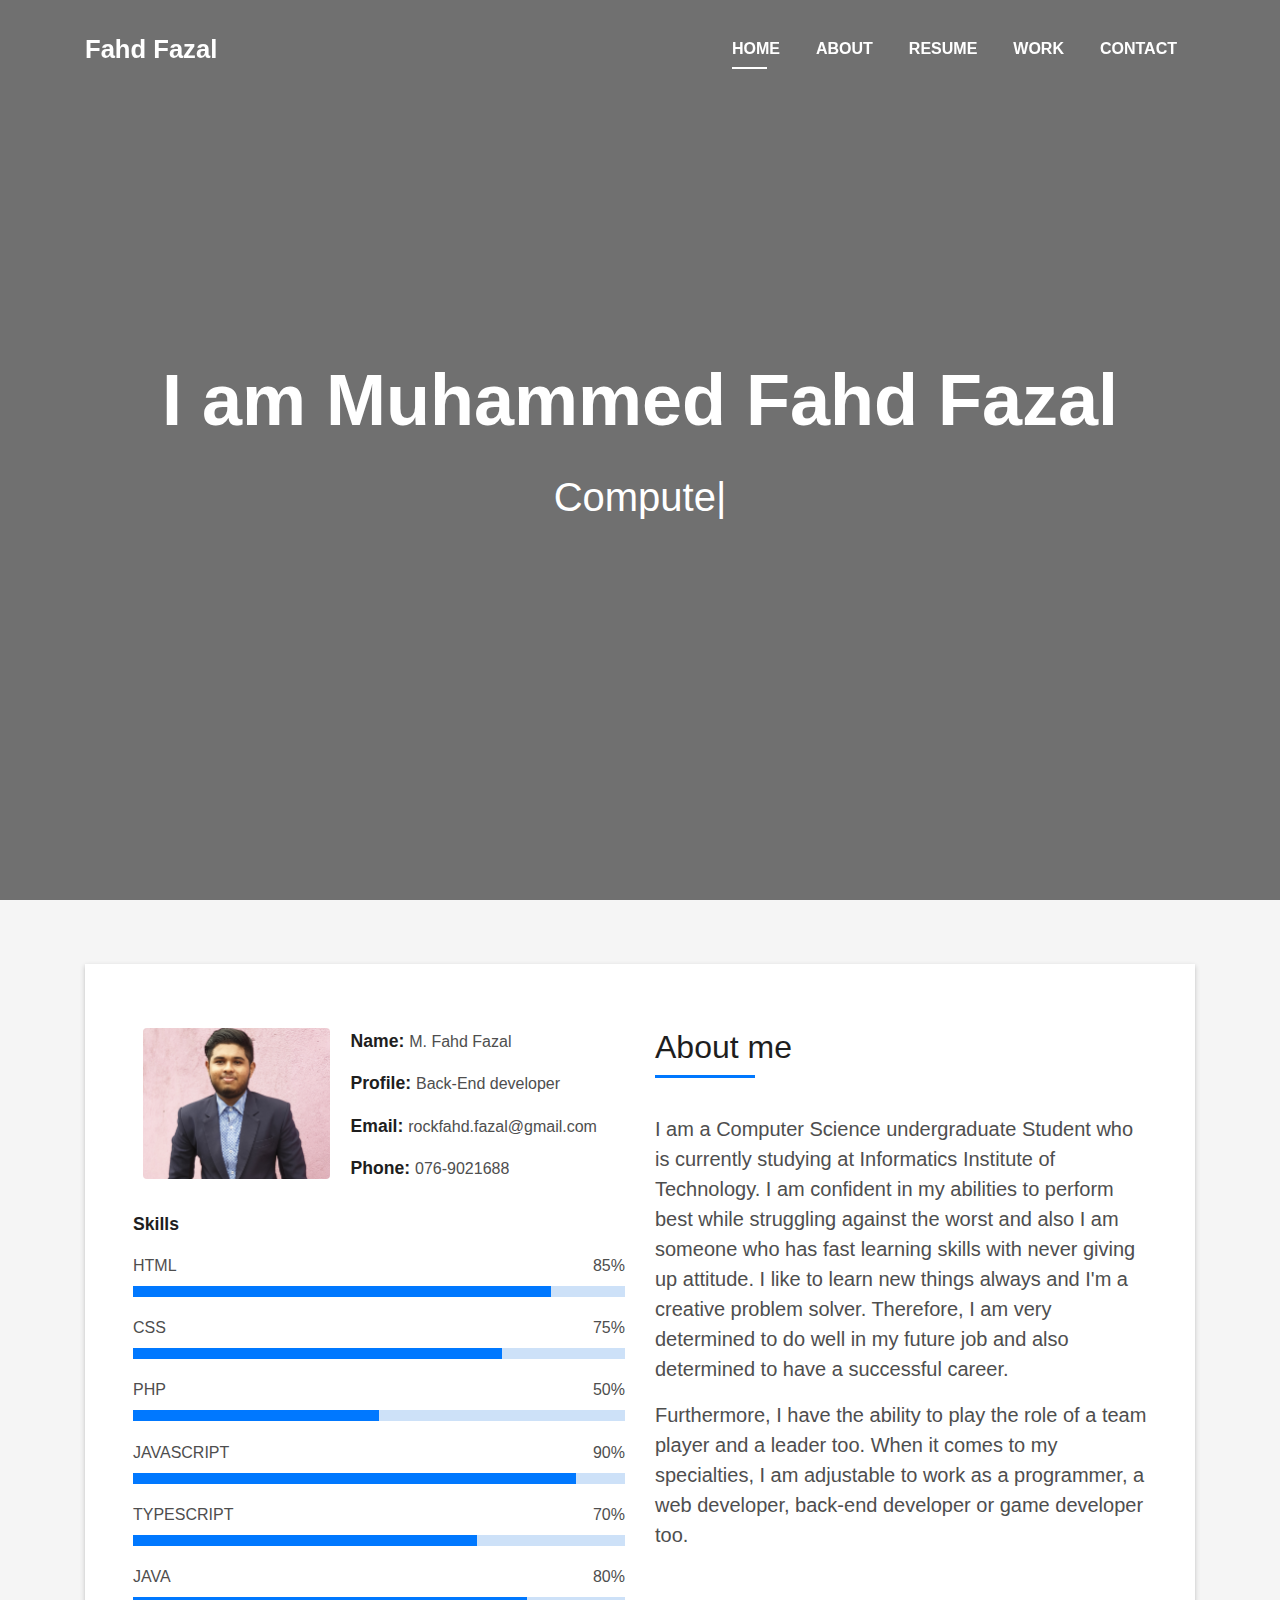
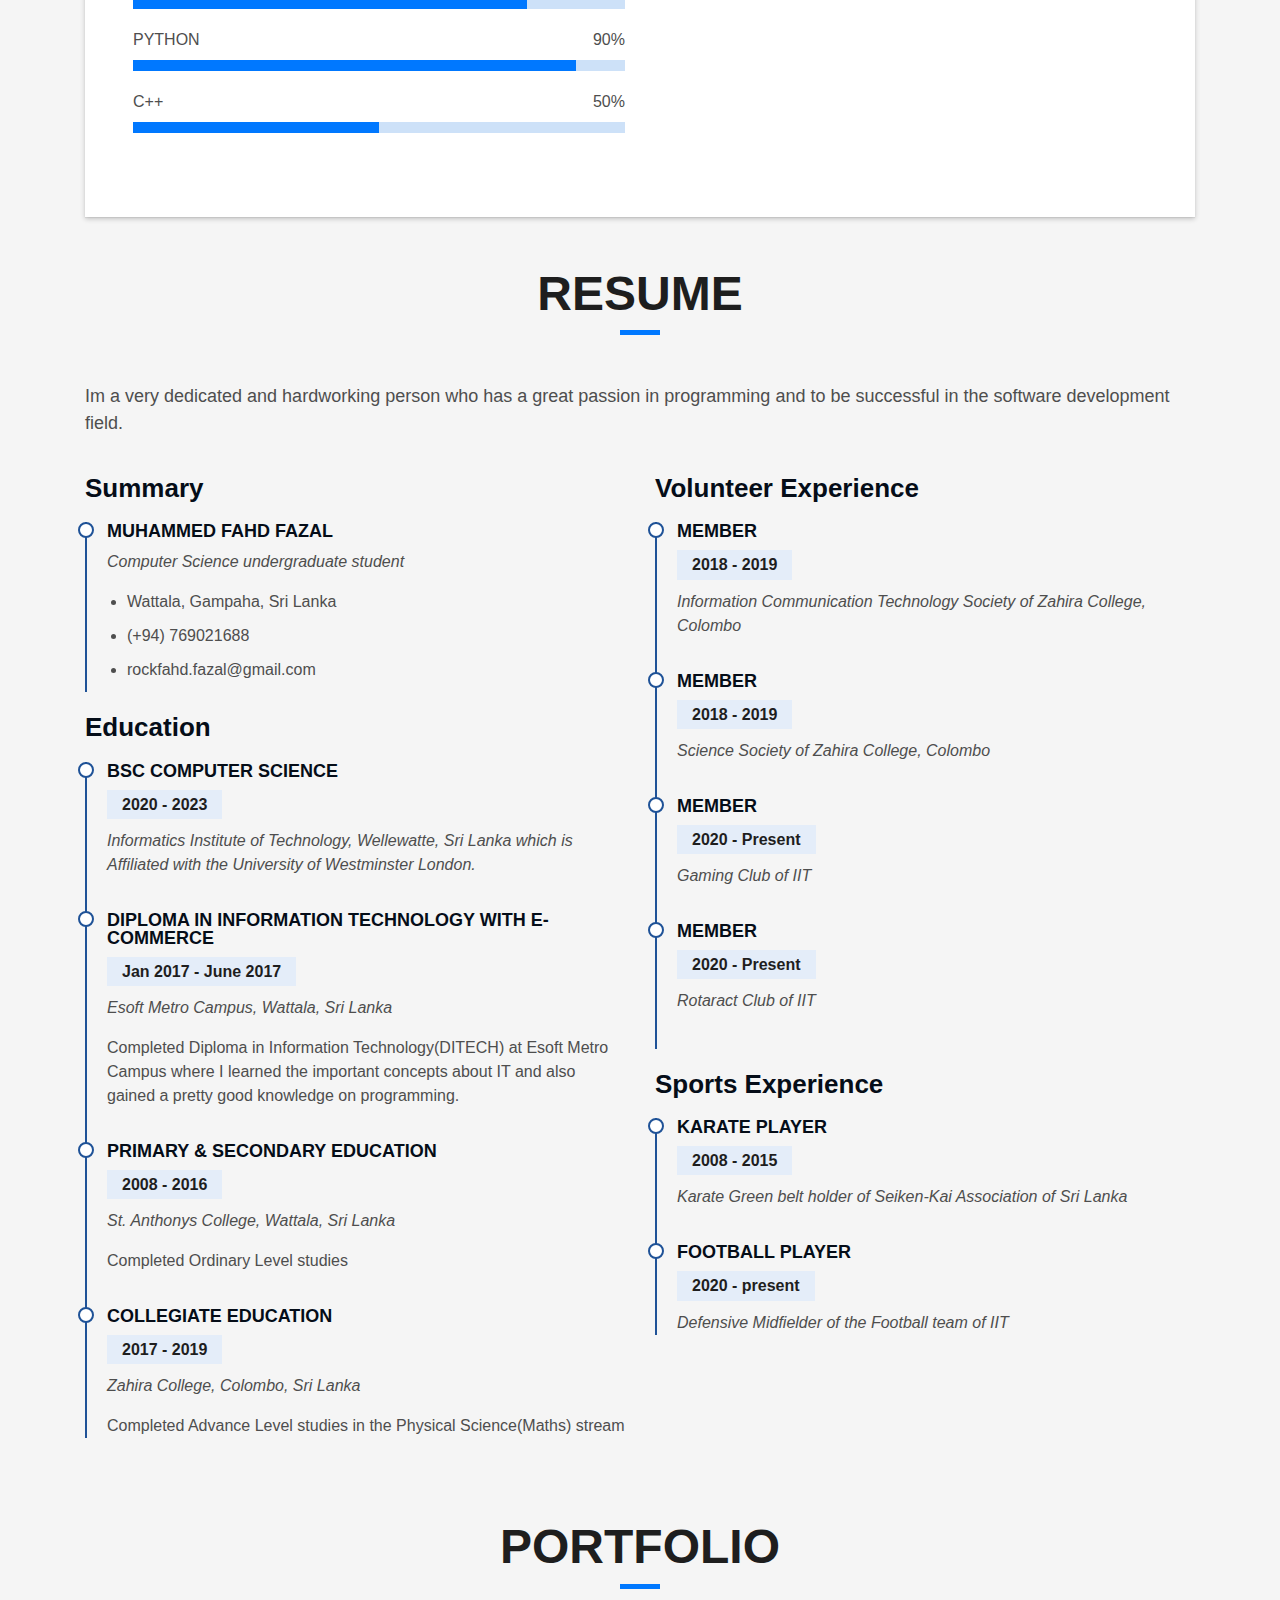
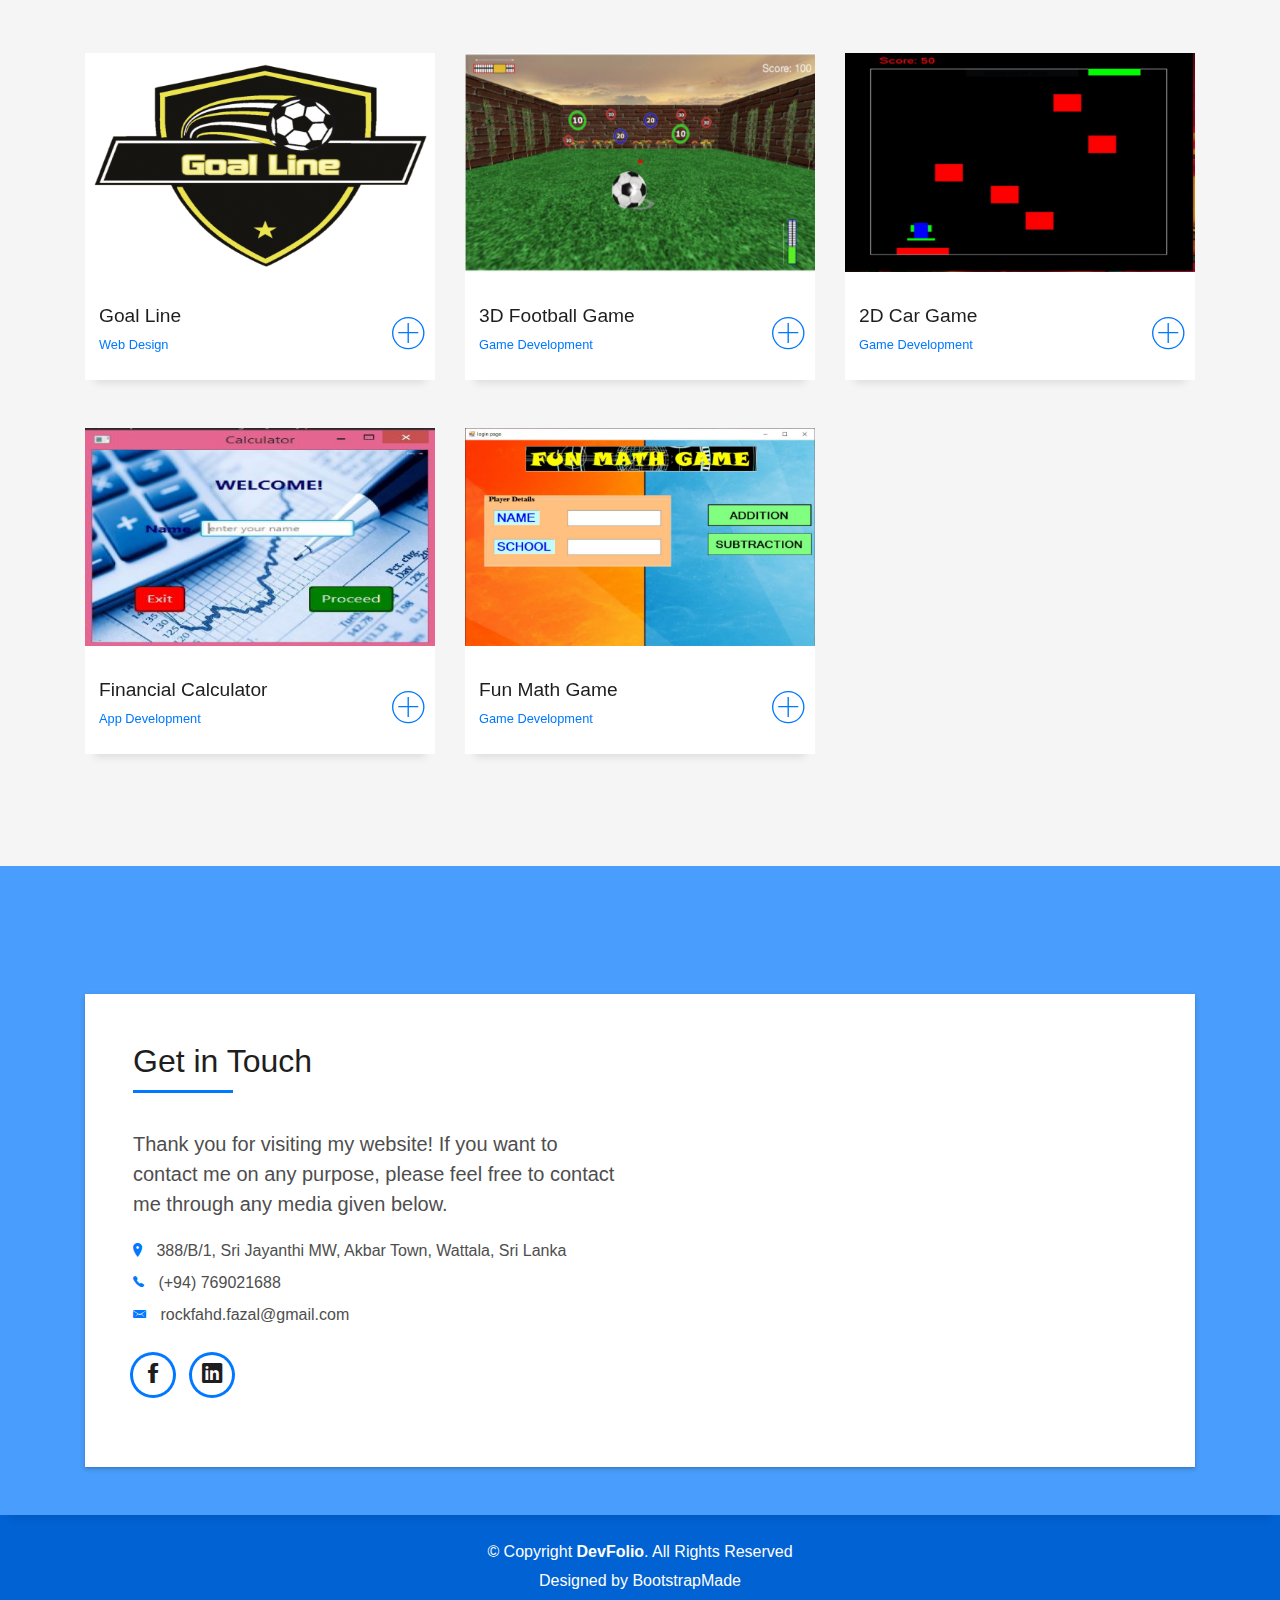
==== index.html @ 4a0f761b "all files added" ====
<!DOCTYPE html>
<html lang="en">

<head>
  <meta charset="utf-8">
  <meta content="width=device-width, initial-scale=1.0" name="viewport">

  <title>Fahd Fazal</title>
  <meta content="" name="description">
  <meta content="" name="keywords">

  <!-- Favicons -->
  <link href="assets/img/title.jpg" rel="icon">
  <link href="assets/img/title.jpg" rel="apple-touch-icon">

  <!-- Vendor CSS Files -->
  <link href="assets/vendor/bootstrap/css/bootstrap.min.css" rel="stylesheet">
  <link href="assets/vendor/font-awesome/css/font-awesome.min.css" rel="stylesheet">
  <link href="assets/vendor/ionicons/css/ionicons.min.css" rel="stylesheet">
  <link href="assets/vendor/owl.carousel/assets/owl.carousel.min.css" rel="stylesheet">
  <link href="assets/vendor/venobox/venobox.css" rel="stylesheet">
  <link href="assets/vendor/aos/aos.css" rel="stylesheet">

  <!-- Template Main CSS File -->
  <link href="assets/css/style.css" rel="stylesheet">

  <!-- =======================================================
  * Template Name: DevFolio - v2.4.0
  * Template URL: https://bootstrapmade.com/devfolio-bootstrap-portfolio-html-template/
  * Author: BootstrapMade.com
  * License: https://bootstrapmade.com/license/
  ======================================================== -->
</head>

<body id="page-top">

  <!-- ======= Header/ Navbar ======= -->
  <nav class="navbar navbar-b navbar-trans navbar-expand-md fixed-top" id="mainNav">
    <div class="container">
      <a class="navbar-brand js-scroll" href="#page-top">Fahd Fazal</a>
      <button class="navbar-toggler collapsed" type="button" data-toggle="collapse" data-target="#navbarDefault" aria-controls="navbarDefault" aria-expanded="false" aria-label="Toggle navigation">
        <span></span>
        <span></span>
        <span></span>
      </button>
      <div class="navbar-collapse collapse justify-content-end" id="navbarDefault">
        <ul class="navbar-nav">
          <li class="nav-item">
            <a class="nav-link js-scroll active" href="index.html">Home</a>
          </li>
          <li class="nav-item">
            <a class="nav-link js-scroll" href="#about">About</a>
          </li>
          <li class="nav-item">
            <a class="nav-link js-scroll" href="#resume">Resume</a>
          </li>
          <li class="nav-item">
            <a class="nav-link js-scroll" href="#work">Work</a>
          </li>
          <li class="nav-item">
            <a class="nav-link js-scroll" href="#contact">Contact</a>
          </li>
        </ul>
      </div>
    </div>
  </nav>

  <!-- ======= Intro Section ======= -->
  <div id="home" class="intro route bg-image" style="background-image: url(assets/img/myself1.jpg)">
    <div class="overlay-itro"></div>
    <div class="intro-content display-table">
      <div class="table-cell">
        <div class="container">
          <!--<p class="display-6 color-d">Hello, world!</p>-->
          <h1 class="intro-title mb-4">I am Muhammed Fahd Fazal</h1>
          <p class="intro-subtitle"><span class="text-slider-items">Computer Science Undergraduate Student,Programming Lover,Web Developer,Back-end Developer,Game Developer</span><strong class="text-slider"></strong></p>
          <!-- <p class="pt-3"><a class="btn btn-primary btn js-scroll px-4" href="#about" role="button">Learn More</a></p> -->
        </div>
      </div>
    </div>
  </div><!-- End Intro Section -->

  <main id="main">

    <!-- ======= About Section ======= -->
    <section id="about" class="about-mf sect-pt4 route">
      <div class="container">
        <div class="row">
          <div class="col-sm-12">
            <div class="box-shadow-full">
              <div class="row">
                <div class="col-md-6">
                  <div class="row">
                    <div class="col-sm-6 col-md-5">
                      <div class="about-img">
                        <img src="assets/img/myself.jpg" class="img-fluid rounded b-shadow-a" alt="">
                      </div>
                    </div>
                    <div class="col-sm-6 col-md-7">
                      <div class="about-info">
                        <p><span class="title-s">Name: </span> <span>M. Fahd Fazal</span></p>
                        <p><span class="title-s">Profile: </span> <span>Back-End developer</span></p>
                        <p><span class="title-s">Email: </span> <span>rockfahd.fazal@gmail.com</span></p>
                        <p><span class="title-s">Phone: </span> <span>076-9021688</span></p>
                      </div>
                    </div>
                  </div>
                  <div class="skill-mf">
                    <p class="title-s">Skills</p>
                    <span>HTML</span> <span class="pull-right">85%</span>
                    <div class="progress">
                      <div class="progress-bar" role="progressbar" style="width: 85%;" aria-valuenow="85" aria-valuemin="0" aria-valuemax="100"></div>
                    </div>
                    <span>CSS</span> <span class="pull-right">75%</span>
                    <div class="progress">
                      <div class="progress-bar" role="progressbar" style="width: 75%" aria-valuenow="75" aria-valuemin="0" aria-valuemax="100"></div>
                    </div>
                    <span>PHP</span> <span class="pull-right">50%</span>
                    <div class="progress">
                      <div class="progress-bar" role="progressbar" style="width: 50%" aria-valuenow="50" aria-valuemin="0" aria-valuemax="100"></div>
                    </div>
                    <span>JAVASCRIPT</span> <span class="pull-right">90%</span>
                    <div class="progress">
                      <div class="progress-bar" role="progressbar" style="width: 90%" aria-valuenow="90" aria-valuemin="0" aria-valuemax="100"></div>
                    </div>
                    <span>TYPESCRIPT</span> <span class="pull-right">70%</span>
                    <div class="progress">
                      <div class="progress-bar" role="progressbar" style="width: 70%" aria-valuenow="70" aria-valuemin="0" aria-valuemax="100"></div>
                    </div>
                    <span>JAVA</span> <span class="pull-right">80%</span>
                    <div class="progress">
                      <div class="progress-bar" role="progressbar" style="width: 80%" aria-valuenow="80" aria-valuemin="0" aria-valuemax="100"></div>
                    </div>
                    <span>PYTHON</span> <span class="pull-right">90%</span>
                    <div class="progress">
                      <div class="progress-bar" role="progressbar" style="width: 90%" aria-valuenow="90" aria-valuemin="0" aria-valuemax="100"></div>
                    </div>
                    <span>C++</span> <span class="pull-right">50%</span>
                    <div class="progress">
                      <div class="progress-bar" role="progressbar" style="width: 50%" aria-valuenow="50" aria-valuemin="0" aria-valuemax="100"></div>
                    </div>
                  </div>
                </div>
                <div class="col-md-6">
                  <div class="about-me pt-4 pt-md-0">
                    <div class="title-box-2">
                      <h5 class="title-left">
                        About me
                      </h5>
                    </div>
                    <p class="lead">
                      I am a Computer Science undergraduate Student who is currently studying at Informatics Institute of Technology. 
                      I am confident in my abilities to perform best while struggling against the worst 
                      and also I am someone who has fast learning skills with never giving up attitude. 
                      I like to learn new things always and I'm a creative problem solver. Therefore,
                      I am very determined to do well in my future job and also determined to have a successful career. 
                    
                    </p>
                    <p class="lead">
                      Furthermore, I have the ability to play the role of a team player and a leader too. When it comes to my specialties, 
                      I am adjustable to work as a programmer, a web developer, back-end developer or game developer too.
                    </p>
                  </div>
                </div>
              </div>
            </div>
          </div>
        </div>
      </div>
    </section><!-- End About Section -->

     <!-- ======= Resume Section ======= -->
     <section id="resume" class="resume">
      <div class="container">

        <div class="section-title">
          <h3 class="title-a" style="text-align: center;">
           Resume
          </h3>
          <div class="line-mf"></div><br><br>
          <p style="font-size: 18px;">Im a very dedicated and hardworking person who has a great passion in programming and to be successful in the software development field.</p>
        </div>

        <div class="row">
          <div class="col-lg-6">
            <h3 class="resume-title">Summary</h3>
            <div class="resume-item pb-0">
              <h4>Muhammed Fahd Fazal</h4>
              <p><em>Computer Science undergraduate student</em></p>
              <ul>
                <li>Wattala, Gampaha, Sri Lanka</li>
                <li>(+94) 769021688</li>
                <li>rockfahd.fazal@gmail.com</li>
              </ul>
            </div>

            <h3 class="resume-title">Education</h3>
            <div class="resume-item">
              <h4>BSc Computer Science</h4>
              <h5>2020 - 2023</h5>
              <p><em>Informatics Institute of Technology, Wellewatte, Sri Lanka which is Affiliated with the University of Westminster London.</em></p>
            </div>
            <div class="resume-item">
              <h4>Diploma in Information Technology with E-Commerce</h4>
              <h5>Jan 2017 - June 2017</h5>
              <p><em>Esoft Metro Campus, Wattala, Sri Lanka </em></p>
              <p>Completed Diploma in Information Technology(DITECH) at Esoft Metro Campus where I learned the important concepts about IT and also gained a pretty good knowledge on programming.</p>
            </div>
            <div class="resume-item">
              <h4>Primary &amp; Secondary Education</h4>
              <h5>2008 - 2016</h5>
              <p><em>St. Anthonys College, Wattala, Sri Lanka</em></p>
              <p>Completed Ordinary Level studies</p>
            </div>
            <div class="resume-item">
              <h4>Collegiate Education</h4>
              <h5>2017 - 2019</h5>
              <p><em>Zahira College, Colombo, Sri Lanka</em></p>
              <p>Completed Advance Level studies in the Physical Science(Maths) stream</p>
            </div>
          </div>
          <div class="col-lg-6">
            <h3 class="resume-title">Volunteer Experience</h3>
            <div class="resume-item">
              <h4>Member</h4>
              <h5>2018 - 2019</h5>
              <p><em>Information Communication Technology Society of Zahira College, Colombo</em></p>
            </div>
            <div class="resume-item">
              <h4>Member</h4>
              <h5>2018 - 2019</h5>
              <p><em>Science Society of Zahira College, Colombo</em></p>
            </div>
            <div class="resume-item">
              <h4>Member</h4>
              <h5>2020 - Present</h5>
              <p><em>Gaming Club of IIT</em></p>
            </div>
            <div class="resume-item">
              <h4>Member</h4>
              <h5>2020 - Present</h5>
              <p><em>Rotaract Club of IIT</em></p>
            </div>
            <h3 class="resume-title">Sports Experience</h3>
            <div class="resume-item">
              <h4>Karate Player</h4>
              <h5>2008 - 2015</h5>
              <p><em>Karate Green belt holder of Seiken-Kai Association of Sri Lanka</em></p>
            </div>
            <div class="resume-item">
              <h4>Football Player</h4>
              <h5>2020 - present</h5>
              <p><em>Defensive Midfielder of the Football team of IIT</em></p>
            </div>
          </div>
        </div>

      </div>
    </section><!-- End Resume Section -->


    <!-- ======= Portfolio Section ======= -->
    <section id="work" class="portfolio-mf sect-pt4 route">
      <div class="container">
        <div class="row">
          <div class="col-sm-12">
            <div class="title-box text-center">
              <h3 class="title-a">
                Portfolio
              </h3>
              <div class="line-mf"></div>
            </div>
          </div>
        </div>
        <div class="row">
          <div class="col-md-4">
            <div class="work-box">
              <a href="assets/img/LG-new.png" data-gall="portfolioGallery" class="venobox">
                <div class="work-img">
                  <img src="assets/img/LG-new.png" alt="" class="img-fluid">
                </div>
              </a>
              <div class="work-content">
                <div class="row">
                  <div class="col-sm-8">
                    <h2 class="w-title">Goal Line</h2>
                    <div class="w-more">
                      <span class="w-ctegory">Web Design</span>
                    </div>
                  </div>
                  <div class="col-sm-4">
                    <div class="w-like">
                      <a href="GoalLine.html"> <span class="ion-ios-plus-outline"></span></a>
                    </div>
                  </div>
                </div>
              </div>
            </div>
          </div>
          <div class="col-md-4">
            <div class="work-box">
              <a href="assets/img/3d-game-BG.png" data-gall="portfolioGallery" class="venobox">
                <div class="work-img">
                  <img src="assets/img/3d-game-BG.png" alt="" class="img-fluid">
                </div>
              </a>
              <div class="work-content">
                <div class="row">
                  <div class="col-sm-8">
                    <h2 class="w-title">3D Football Game</h2>
                    <div class="w-more">
                      <span class="w-ctegory">Game Development</span>
                    </div>
                  </div>
                  <div class="col-sm-4">
                    <div class="w-like">
                      <a href="3dGame.html"> <span class="ion-ios-plus-outline"></span></a>
                    </div>
                  </div>
                </div>
              </div>
            </div>
          </div>
          <div class="col-md-4">
            <div class="work-box">
              <a href="assets/img/2d-game-BG.png" data-gall="portfolioGallery" class="venobox">
                <div class="work-img">
                  <img src="assets/img/2d-game-BG.png" alt="" class="img-fluid">
                </div>
              </a>
              <div class="work-content">
                <div class="row">
                  <div class="col-sm-8">
                    <h2 class="w-title">2D Car Game</h2>
                    <div class="w-more">
                      <span class="w-ctegory">Game Development</span>
                    </div>
                  </div>
                  <div class="col-sm-4">
                    <div class="w-like">
                      <a href="2dGame.html"> <span class="ion-ios-plus-outline"></span></a>
                    </div>
                  </div>
                </div>
              </div>
            </div>
          </div>
          <div class="col-md-4">
            <div class="work-box">
              <a href="assets/img/financial-calc-BG.png" data-gall="portfolioGallery" class="venobox">
                <div class="work-img">
                  <img src="assets/img/financial-calc-BG.png" alt="" class="img-fluid">
                </div>
              </a>
              <div class="work-content">
                <div class="row">
                  <div class="col-sm-8">
                    <h2 class="w-title">Financial Calculator</h2>
                    <div class="w-more">
                      <span class="w-ctegory">App Development</span>
                    </div>
                  </div>
                  <div class="col-sm-4">
                    <div class="w-like">
                      <a href="FinancialCalculator.html"> <span class="ion-ios-plus-outline"></span></a>
                    </div>
                  </div>
                </div>
              </div>
            </div>
          </div>
          <div class="col-md-4">
            <div class="work-box">
              <a href="assets/img/math-game-BG.png" data-gall="portfolioGallery" class="venobox">
                <div class="work-img">
                  <img src="assets/img/math-game-BG.png" alt="" class="img-fluid">
                </div>
              </a>
              <div class="work-content">
                <div class="row">
                  <div class="col-sm-8">
                    <h2 class="w-title">Fun Math Game</h2>
                    <div class="w-more">
                      <span class="w-ctegory">Game Development</span>
                    </div>
                  </div>
                  <div class="col-sm-4">
                    <div class="w-like">
                      <a href="MathGame.html"> <span class="ion-ios-plus-outline"></span></a>
                    </div>
                  </div>
                </div>
              </div>
            </div>
          </div>
         

        </div>
      </div>
    </section><!-- End Portfolio Section -->

    

    <!-- ======= Contact Section ======= -->
    <section id="contact" class="paralax-mf footer-paralax bg-image sect-mt4 route" style="background-image: url(assets/img/overlay-bg.jpg)">
      <div class="overlay-mf"></div>
      <div class="container">
        <div class="row">
          <div class="col-sm-12">
            <div class="contact-mf">
              <div id="contact" class="box-shadow-full">
                <div class="row">   
                  <div class="col-md-6">
                    <div class="title-box-2 pt-4 pt-md-0">
                      <h5 class="title-left">
                        Get in Touch
                      </h5>
                    </div>
                    <div class="more-info">
                      <p class="lead">
                        Thank you for visiting my website! If you want to contact me on any purpose, please feel free to contact me through any media given below.
                      </p>
                      <ul class="list-ico">
                        <li><span class="ion-ios-location"></span> 388/B/1, Sri Jayanthi MW, Akbar Town, Wattala, Sri Lanka </li>
                        <li><span class="ion-ios-telephone"></span> (+94) 769021688</li>
                        <li><span class="ion-email"></span> rockfahd.fazal@gmail.com</li>
                      </ul>
                    </div>
                    <div class="socials">
                      <ul>
                        <li><a href="https://www.facebook.com/fahd.fazal" target="_blank"><span class="ico-circle"><i class="ion-social-facebook"></i></span></a></li>
                        <li><a href="https://www.linkedin.com/in/fahd-fazal" target="_blank"><span class="ico-circle"><i class="ion-social-linkedin"></i></span></a></li>
                      </ul>
                    </div>
                  </div>
                </div>
              </div>
            </div>
          </div>
        </div>
      </div>
    </section><!-- End Contact Section -->

  </main><!-- End #main -->

  <!-- ======= Footer ======= -->
  <footer>
    <div class="container">
      <div class="row">
        <div class="col-sm-12">
          <div class="copyright-box">
            <p class="copyright">&copy; Copyright <strong>DevFolio</strong>. All Rights Reserved</p>
            <div class="credits">
              <!--
              All the links in the footer should remain intact.
              You can delete the links only if you purchased the pro version.
              Licensing information: https://bootstrapmade.com/license/
              Purchase the pro version with working PHP/AJAX contact form: https://bootstrapmade.com/buy/?theme=DevFolio
            -->
              Designed by <a href="https://bootstrapmade.com/">BootstrapMade</a>
            </div>
          </div>
        </div>
      </div>
    </div>
  </footer><!-- End  Footer -->

  <a href="#" class="back-to-top"><i class="fa fa-chevron-up"></i></a>
  <div id="preloader"></div>

  <!-- Vendor JS Files -->
  <script src="assets/vendor/jquery/jquery.min.js"></script>
  <script src="assets/vendor/bootstrap/js/bootstrap.bundle.min.js"></script>
  <script src="assets/vendor/jquery.easing/jquery.easing.min.js"></script>
  <script src="assets/vendor/php-email-form/validate.js"></script>
  <script src="assets/vendor/waypoints/jquery.waypoints.min.js"></script>
  <script src="assets/vendor/counterup/jquery.counterup.min.js"></script>
  <script src="assets/vendor/owl.carousel/owl.carousel.min.js"></script>
  <script src="assets/vendor/typed.js/typed.min.js"></script>
  <script src="assets/vendor/venobox/venobox.min.js"></script>

  <!-- Template Main JS File -->
  <script src="assets/js/main.js"></script>

</body>

</html>
---- assets/vendor/venobox/venobox.css ----
/* ------ venobox.css --------*/
.vbox-overlay *, .vbox-overlay *:before, .vbox-overlay *:after{
    -webkit-backface-visibility: hidden;
    -webkit-box-sizing:border-box;
    -moz-box-sizing:border-box;
    box-sizing:border-box;
}
.vbox-overlay * { 
    -webkit-backface-visibility: visible;
    backface-visibility: visible;
}
.vbox-overlay{
    display: -webkit-flex;
    display: flex;
    -webkit-flex-direction: column;
    flex-direction: column;
    -webkit-justify-content: center;
    justify-content: center;
    -webkit-align-items: center;
    align-items: center;
    position: fixed;
    left: 0;
    top: 0;
    bottom: 0;
    right: 0;
    z-index: 999999;
}

/* ----- navigation ----- */
.vbox-title{
    width: 100%;
    height: 40px;
    float: left;
    text-align: center;
    line-height: 28px;
    font-size: 12px;
    padding: 6px 50px;
    overflow: hidden;
    position: fixed;
    display: none;
    left: 0;
    z-index: 89;
}
.vbox-close{
    cursor: pointer;
    position: fixed;
    top: -1px;
    right: 0;
    width: 50px;
    height: 40px;
    padding: 6px;
    display: block;
    background-position:10px center;
    overflow: hidden;
    font-size: 24px;
    line-height: 1;
    text-align: center;
    z-index: 99;
}
.vbox-left{
    cursor: pointer;
    position: fixed;
    left: 0;
    height: 40px;
    overflow: hidden;
    line-height: 28px;
    font-size: 12px;
    z-index: 99;
    display: flex;
    align-items:center;
}
.vbox-num{
    display: inline-block;
    margin: 6px 0 6px 15px;
}
/* ----- Social share ----- */
.vbox-share{
    line-height: 28px;
    font-size: 12px;
    overflow: hidden;
    position: fixed;
    left: 0;
    z-index: 98;
    display: flex;
    align-items:center;
    justify-content: center;
    width: 100%;
    text-align: center;
}
.vbox-share svg{
    max-height: 28px;
    width: 28px;
    z-index: 10;
    margin-left: 12px;
    margin-top: 6px;
    margin-bottom: 6px;
    vertical-align: middle;
}


/* ----- navigation ARROWS ----- */
.vbox-next, .vbox-prev{
    position: fixed;
    top: 50%;
    margin-top: -15px;
    overflow: hidden;
    cursor: pointer;
    display: block;
    width: 45px;
    height: 45px;
    z-index: 99;
}
.vbox-next span, .vbox-prev span{
    position: relative;
    width: 20px;
    height: 20px;
    border: 2px solid transparent;
    border-top-color: #B6B6B6;
    border-right-color: #B6B6B6;
    text-indent: -100px;
    position: absolute;
    top: 8px;
    display: block;
}
.vbox-prev{
    left: 15px;
}
.vbox-next{
    right: 15px;
}
.vbox-prev span{
    left: 10px;
    -ms-transform: rotate(-135deg);
    -webkit-transform: rotate(-135deg);
    transform: rotate(-135deg);
}
.vbox-next span{
    -ms-transform: rotate(45deg);
    -webkit-transform: rotate(45deg);
    transform: rotate(45deg);
    right: 10px;
}
/* ------- inline window ------ */
.vbox-inline{
    width: 420px;
    height: 315px;
    height: 70vh;
    padding: 10px;
    background: #fff;
    margin: 0 auto;
    overflow: auto;
    text-align: left;
}
/* ------- Video & iFrames window ------ */
.venoframe{
    max-width: 100%;
    width: 100%;
    border: none;
    width: 100%;
    height: 260px;
    height: 70vh;
}
.venoframe.vbvid{
    height: 260px;
}
@media (min-width: 768px) {
    .venoframe, .vbox-inline{
        width: 90%;
        height: 360px;
        height: 70vh;
    }
    .venoframe.vbvid{
        width: 640px;
        height: 360px;
    }
}
@media (min-width: 992px) {
    .venoframe, .vbox-inline{
        max-width: 1200px;
        width: 80%;
        height: 540px;
        height: 70vh;
    }
    .venoframe.vbvid{
        width: 960px;
        height: 540px;
    }
}
/* 
Please do NOT edit this part! 
or at least read this note: http://i.imgur.com/7C0ws9e.gif
*/
.vbox-open{
    overflow: hidden;
}
.vbox-container{
    position: absolute;
    left: 0;
    right: 0;
    top: 0;
    bottom: 0;
    overflow-x: hidden;
    overflow-y: scroll;
    overflow-scrolling: touch;
    -webkit-overflow-scrolling: touch;
    z-index: 20;
    max-height: 100%;

}

.vbox-content{
    text-align: center;
    float: left;
    width: 100%;
    position: relative;
    overflow: hidden;
    padding: 20px 4%;
}
.vbox-container img{
    max-width: 100%;
    height: auto;
}
.vbox-figlio{
    box-shadow: 0 0 12px rgba(0,0,0,0.19), 0 6px 6px rgba(0,0,0,0.23);
    max-width: 100%;
    text-align: initial;
}
img.vbox-figlio{
    -webkit-user-select: none;
-khtml-user-select: none;
-moz-user-select: none;
-o-user-select: none;
user-select: none;
}
.vbox-content.swipe-left{
    margin-left: -200px !important;
}
.vbox-content.swipe-right{
    margin-left: 200px !important;
}
.vbox-animated{
    webkit-transition: margin 300ms ease-out;
    transition: margin 300ms ease-out;
}

/* ---------- preloader ----------
 * SPINKIT 
 * http://tobiasahlin.com/spinkit/
-------------------------------- */
.sk-double-bounce,.sk-rotating-plane{width:40px;height:40px;margin:40px auto}.sk-rotating-plane{background-color:#333;-webkit-animation:sk-rotatePlane 1.2s infinite ease-in-out;animation:sk-rotatePlane 1.2s infinite ease-in-out}@-webkit-keyframes sk-rotatePlane{0%{-webkit-transform:perspective(120px) rotateX(0) rotateY(0);transform:perspective(120px) rotateX(0) rotateY(0)}50%{-webkit-transform:perspective(120px) rotateX(-180.1deg) rotateY(0);transform:perspective(120px) rotateX(-180.1deg) rotateY(0)}100%{-webkit-transform:perspective(120px) rotateX(-180deg) rotateY(-179.9deg);transform:perspective(120px) rotateX(-180deg) rotateY(-179.9deg)}}@keyframes sk-rotatePlane{0%{-webkit-transform:perspective(120px) rotateX(0) rotateY(0);transform:perspective(120px) rotateX(0) rotateY(0)}50%{-webkit-transform:perspective(120px) rotateX(-180.1deg) rotateY(0);transform:perspective(120px) rotateX(-180.1deg) rotateY(0)}100%{-webkit-transform:perspective(120px) rotateX(-180deg) rotateY(-179.9deg);transform:perspective(120px) rotateX(-180deg) rotateY(-179.9deg)}}.sk-double-bounce{position:relative}.sk-double-bounce .sk-child{width:100%;height:100%;border-radius:50%;background-color:#333;opacity:.6;position:absolute;top:0;left:0;-webkit-animation:sk-doubleBounce 2s infinite ease-in-out;animation:sk-doubleBounce 2s infinite ease-in-out}.sk-chasing-dots .sk-child,.sk-spinner-pulse,.sk-three-bounce .sk-child{background-color:#333;border-radius:100%}.sk-double-bounce .sk-double-bounce2{-webkit-animation-delay:-1s;animation-delay:-1s}@-webkit-keyframes sk-doubleBounce{0%,100%{-webkit-transform:scale(0);transform:scale(0)}50%{-webkit-transform:scale(1);transform:scale(1)}}@keyframes sk-doubleBounce{0%,100%{-webkit-transform:scale(0);transform:scale(0)}50%{-webkit-transform:scale(1);transform:scale(1)}}.sk-wave{margin:40px auto;width:50px;height:40px;text-align:center;font-size:10px}.sk-wave .sk-rect{background-color:#333;height:100%;width:6px;display:inline-block;-webkit-animation:sk-waveStretchDelay 1.2s infinite ease-in-out;animation:sk-waveStretchDelay 1.2s infinite ease-in-out}.sk-wave .sk-rect1{-webkit-animation-delay:-1.2s;animation-delay:-1.2s}.sk-wave .sk-rect2{-webkit-animation-delay:-1.1s;animation-delay:-1.1s}.sk-wave .sk-rect3{-webkit-animation-delay:-1s;animation-delay:-1s}.sk-wave .sk-rect4{-webkit-animation-delay:-.9s;animation-delay:-.9s}.sk-wave .sk-rect5{-webkit-animation-delay:-.8s;animation-delay:-.8s}@-webkit-keyframes sk-waveStretchDelay{0%,100%,40%{-webkit-transform:scaleY(.4);transform:scaleY(.4)}20%{-webkit-transform:scaleY(1);transform:scaleY(1)}}@keyframes sk-waveStretchDelay{0%,100%,40%{-webkit-transform:scaleY(.4);transform:scaleY(.4)}20%{-webkit-transform:scaleY(1);transform:scaleY(1)}}.sk-wandering-cubes{margin:40px auto;width:40px;height:40px;position:relative}.sk-wandering-cubes .sk-cube{background-color:#333;width:10px;height:10px;position:absolute;top:0;left:0;-webkit-animation:sk-wanderingCube 1.8s ease-in-out -1.8s infinite both;animation:sk-wanderingCube 1.8s ease-in-out -1.8s infinite both}.sk-chasing-dots,.sk-spinner-pulse{width:40px;height:40px;margin:40px auto}.sk-wandering-cubes .sk-cube2{-webkit-animation-delay:-.9s;animation-delay:-.9s}@-webkit-keyframes sk-wanderingCube{0%{-webkit-transform:rotate(0);transform:rotate(0)}25%{-webkit-transform:translateX(30px) rotate(-90deg) scale(.5);transform:translateX(30px) rotate(-90deg) scale(.5)}50%{-webkit-transform:translateX(30px) translateY(30px) rotate(-179deg);transform:translateX(30px) translateY(30px) rotate(-179deg)}50.1%{-webkit-transform:translateX(30px) translateY(30px) rotate(-180deg);transform:translateX(30px) translateY(30px) rotate(-180deg)}75%{-webkit-transform:translateX(0) translateY(30px) rotate(-270deg) scale(.5);transform:translateX(0) translateY(30px) rotate(-270deg) scale(.5)}100%{-webkit-transform:rotate(-360deg);transform:rotate(-360deg)}}@keyframes sk-wanderingCube{0%{-webkit-transform:rotate(0);transform:rotate(0)}25%{-webkit-transform:translateX(30px) rotate(-90deg) scale(.5);transform:translateX(30px) rotate(-90deg) scale(.5)}50%{-webkit-transform:translateX(30px) translateY(30px) rotate(-179deg);transform:translateX(30px) translateY(30px) rotate(-179deg)}50.1%{-webkit-transform:translateX(30px) translateY(30px) rotate(-180deg);transform:translateX(30px) translateY(30px) rotate(-180deg)}75%{-webkit-transform:translateX(0) translateY(30px) rotate(-270deg) scale(.5);transform:translateX(0) translateY(30px) rotate(-270deg) scale(.5)}100%{-webkit-transform:rotate(-360deg);transform:rotate(-360deg)}}.sk-spinner-pulse{-webkit-animation:sk-pulseScaleOut 1s infinite ease-in-out;animation:sk-pulseScaleOut 1s infinite ease-in-out}@-webkit-keyframes sk-pulseScaleOut{0%{-webkit-transform:scale(0);transform:scale(0)}100%{-webkit-transform:scale(1);transform:scale(1);opacity:0}}@keyframes sk-pulseScaleOut{0%{-webkit-transform:scale(0);transform:scale(0)}100%{-webkit-transform:scale(1);transform:scale(1);opacity:0}}.sk-chasing-dots{position:relative;text-align:center;-webkit-animation:sk-chasingDotsRotate 2s infinite linear;animation:sk-chasingDotsRotate 2s infinite linear}.sk-chasing-dots .sk-child{width:60%;height:60%;display:inline-block;position:absolute;top:0;-webkit-animation:sk-chasingDotsBounce 2s infinite ease-in-out;animation:sk-chasingDotsBounce 2s infinite ease-in-out}.sk-chasing-dots .sk-dot2{top:auto;bottom:0;-webkit-animation-delay:-1s;animation-delay:-1s}@-webkit-keyframes sk-chasingDotsRotate{100%{-webkit-transform:rotate(360deg);transform:rotate(360deg)}}@keyframes sk-chasingDotsRotate{100%{-webkit-transform:rotate(360deg);transform:rotate(360deg)}}@-webkit-keyframes sk-chasingDotsBounce{0%,100%{-webkit-transform:scale(0);transform:scale(0)}50%{-webkit-transform:scale(1);transform:scale(1)}}@keyframes sk-chasingDotsBounce{0%,100%{-webkit-transform:scale(0);transform:scale(0)}50%{-webkit-transform:scale(1);transform:scale(1)}}.sk-three-bounce{margin:40px auto;width:80px;text-align:center}.sk-three-bounce .sk-child{width:20px;height:20px;display:inline-block;-webkit-animation:sk-three-bounce 1.4s ease-in-out 0s infinite both;animation:sk-three-bounce 1.4s ease-in-out 0s infinite both}.sk-circle .sk-child:before,.sk-fading-circle .sk-circle:before{display:block;border-radius:100%;content:'';background-color:#333}.sk-three-bounce .sk-bounce1{-webkit-animation-delay:-.32s;animation-delay:-.32s}.sk-three-bounce .sk-bounce2{-webkit-animation-delay:-.16s;animation-delay:-.16s}@-webkit-keyframes sk-three-bounce{0%,100%,80%{-webkit-transform:scale(0);transform:scale(0)}40%{-webkit-transform:scale(1);transform:scale(1)}}@keyframes sk-three-bounce{0%,100%,80%{-webkit-transform:scale(0);transform:scale(0)}40%{-webkit-transform:scale(1);transform:scale(1)}}.sk-circle{margin:40px auto;width:40px;height:40px;position:relative}.sk-circle .sk-child{width:100%;height:100%;position:absolute;left:0;top:0}.sk-circle .sk-child:before{margin:0 auto;width:15%;height:15%;-webkit-animation:sk-circleBounceDelay 1.2s infinite ease-in-out both;animation:sk-circleBounceDelay 1.2s infinite ease-in-out both}.sk-circle .sk-circle2{-webkit-transform:rotate(30deg);-ms-transform:rotate(30deg);transform:rotate(30deg)}.sk-circle .sk-circle3{-webkit-transform:rotate(60deg);-ms-transform:rotate(60deg);transform:rotate(60deg)}.sk-circle .sk-circle4{-webkit-transform:rotate(90deg);-ms-transform:rotate(90deg);transform:rotate(90deg)}.sk-circle .sk-circle5{-webkit-transform:rotate(120deg);-ms-transform:rotate(120deg);transform:rotate(120deg)}.sk-circle .sk-circle6{-webkit-transform:rotate(150deg);-ms-transform:rotate(150deg);transform:rotate(150deg)}.sk-circle .sk-circle7{-webkit-transform:rotate(180deg);-ms-transform:rotate(180deg);transform:rotate(180deg)}.sk-circle .sk-circle8{-webkit-transform:rotate(210deg);-ms-transform:rotate(210deg);transform:rotate(210deg)}.sk-circle .sk-circle9{-webkit-transform:rotate(240deg);-ms-transform:rotate(240deg);transform:rotate(240deg)}.sk-circle .sk-circle10{-webkit-transform:rotate(270deg);-ms-transform:rotate(270deg);transform:rotate(270deg)}.sk-circle .sk-circle11{-webkit-transform:rotate(300deg);-ms-transform:rotate(300deg);transform:rotate(300deg)}.sk-circle .sk-circle12{-webkit-transform:rotate(330deg);-ms-transform:rotate(330deg);transform:rotate(330deg)}.sk-circle .sk-circle2:before{-webkit-animation-delay:-1.1s;animation-delay:-1.1s}.sk-circle .sk-circle3:before{-webkit-animation-delay:-1s;animation-delay:-1s}.sk-circle .sk-circle4:before{-webkit-animation-delay:-.9s;animation-delay:-.9s}.sk-circle .sk-circle5:before{-webkit-animation-delay:-.8s;animation-delay:-.8s}.sk-circle .sk-circle6:before{-webkit-animation-delay:-.7s;animation-delay:-.7s}.sk-circle .sk-circle7:before{-webkit-animation-delay:-.6s;animation-delay:-.6s}.sk-circle .sk-circle8:before{-webkit-animation-delay:-.5s;animation-delay:-.5s}.sk-circle .sk-circle9:before{-webkit-animation-delay:-.4s;animation-delay:-.4s}.sk-circle .sk-circle10:before{-webkit-animation-delay:-.3s;animation-delay:-.3s}.sk-circle .sk-circle11:before{-webkit-animation-delay:-.2s;animation-delay:-.2s}.sk-circle .sk-circle12:before{-webkit-animation-delay:-.1s;animation-delay:-.1s}@-webkit-keyframes sk-circleBounceDelay{0%,100%,80%{-webkit-transform:scale(0);transform:scale(0)}40%{-webkit-transform:scale(1);transform:scale(1)}}@keyframes sk-circleBounceDelay{0%,100%,80%{-webkit-transform:scale(0);transform:scale(0)}40%{-webkit-transform:scale(1);transform:scale(1)}}.sk-cube-grid{width:40px;height:40px;margin:40px auto}.sk-cube-grid .sk-cube{width:33.33%;height:33.33%;background-color:#333;float:left;-webkit-animation:sk-cubeGridScaleDelay 1.3s infinite ease-in-out;animation:sk-cubeGridScaleDelay 1.3s infinite ease-in-out}.sk-cube-grid .sk-cube1{-webkit-animation-delay:.2s;animation-delay:.2s}.sk-cube-grid .sk-cube2{-webkit-animation-delay:.3s;animation-delay:.3s}.sk-cube-grid .sk-cube3{-webkit-animation-delay:.4s;animation-delay:.4s}.sk-cube-grid .sk-cube4{-webkit-animation-delay:.1s;animation-delay:.1s}.sk-cube-grid .sk-cube5{-webkit-animation-delay:.2s;animation-delay:.2s}.sk-cube-grid .sk-cube6{-webkit-animation-delay:.3s;animation-delay:.3s}.sk-cube-grid .sk-cube7{-webkit-animation-delay:0ms;animation-delay:0ms}.sk-cube-grid .sk-cube8{-webkit-animation-delay:.1s;animation-delay:.1s}.sk-cube-grid .sk-cube9{-webkit-animation-delay:.2s;animation-delay:.2s}@-webkit-keyframes sk-cubeGridScaleDelay{0%,100%,70%{-webkit-transform:scale3D(1,1,1);transform:scale3D(1,1,1)}35%{-webkit-transform:scale3D(0,0,1);transform:scale3D(0,0,1)}}@keyframes sk-cubeGridScaleDelay{0%,100%,70%{-webkit-transform:scale3D(1,1,1);transform:scale3D(1,1,1)}35%{-webkit-transform:scale3D(0,0,1);transform:scale3D(0,0,1)}}.sk-fading-circle{margin:40px auto;width:40px;height:40px;position:relative}.sk-fading-circle .sk-circle{width:100%;height:100%;position:absolute;left:0;top:0}.sk-fading-circle .sk-circle:before{margin:0 auto;width:15%;height:15%;-webkit-animation:sk-circleFadeDelay 1.2s infinite ease-in-out both;animation:sk-circleFadeDelay 1.2s infinite ease-in-out both}.sk-fading-circle .sk-circle2{-webkit-transform:rotate(30deg);-ms-transform:rotate(30deg);transform:rotate(30deg)}.sk-fading-circle .sk-circle3{-webkit-transform:rotate(60deg);-ms-transform:rotate(60deg);transform:rotate(60deg)}.sk-fading-circle .sk-circle4{-webkit-transform:rotate(90deg);-ms-transform:rotate(90deg);transform:rotate(90deg)}.sk-fading-circle .sk-circle5{-webkit-transform:rotate(120deg);-ms-transform:rotate(120deg);transform:rotate(120deg)}.sk-fading-circle .sk-circle6{-webkit-transform:rotate(150deg);-ms-transform:rotate(150deg);transform:rotate(150deg)}.sk-fading-circle .sk-circle7{-webkit-transform:rotate(180deg);-ms-transform:rotate(180deg);transform:rotate(180deg)}.sk-fading-circle .sk-circle8{-webkit-transform:rotate(210deg);-ms-transform:rotate(210deg);transform:rotate(210deg)}.sk-fading-circle .sk-circle9{-webkit-transform:rotate(240deg);-ms-transform:rotate(240deg);transform:rotate(240deg)}.sk-fading-circle .sk-circle10{-webkit-transform:rotate(270deg);-ms-transform:rotate(270deg);transform:rotate(270deg)}.sk-fading-circle .sk-circle11{-webkit-transform:rotate(300deg);-ms-transform:rotate(300deg);transform:rotate(300deg)}.sk-fading-circle .sk-circle12{-webkit-transform:rotate(330deg);-ms-transform:rotate(330deg);transform:rotate(330deg)}.sk-fading-circle .sk-circle2:before{-webkit-animation-delay:-1.1s;animation-delay:-1.1s}.sk-fading-circle .sk-circle3:before{-webkit-animation-delay:-1s;animation-delay:-1s}.sk-fading-circle .sk-circle4:before{-webkit-animation-delay:-.9s;animation-delay:-.9s}.sk-fading-circle .sk-circle5:before{-webkit-animation-delay:-.8s;animation-delay:-.8s}.sk-fading-circle .sk-circle6:before{-webkit-animation-delay:-.7s;animation-delay:-.7s}.sk-fading-circle .sk-circle7:before{-webkit-animation-delay:-.6s;animation-delay:-.6s}.sk-fading-circle .sk-circle8:before{-webkit-animation-delay:-.5s;animation-delay:-.5s}.sk-fading-circle .sk-circle9:before{-webkit-animation-delay:-.4s;animation-delay:-.4s}.sk-fading-circle .sk-circle10:before{-webkit-animation-delay:-.3s;animation-delay:-.3s}.sk-fading-circle .sk-circle11:before{-webkit-animation-delay:-.2s;animation-delay:-.2s}.sk-fading-circle .sk-circle12:before{-webkit-animation-delay:-.1s;animation-delay:-.1s}@-webkit-keyframes sk-circleFadeDelay{0%,100%,39%{opacity:0}40%{opacity:1}}@keyframes sk-circleFadeDelay{0%,100%,39%{opacity:0}40%{opacity:1}}.sk-folding-cube{margin:40px auto;width:40px;height:40px;position:relative;-webkit-transform:rotateZ(45deg);transform:rotateZ(45deg)}.sk-folding-cube .sk-cube{float:left;width:50%;height:50%;position:relative;-webkit-transform:scale(1.1);-ms-transform:scale(1.1);transform:scale(1.1)}.sk-folding-cube .sk-cube:before{content:'';position:absolute;top:0;left:0;width:100%;height:100%;background-color:#333;-webkit-animation:sk-foldCubeAngle 2.4s infinite linear both;animation:sk-foldCubeAngle 2.4s infinite linear both;-webkit-transform-origin:100% 100%;-ms-transform-origin:100% 100%;transform-origin:100% 100%}.sk-folding-cube .sk-cube2{-webkit-transform:scale(1.1) rotateZ(90deg);transform:scale(1.1) rotateZ(90deg)}.sk-folding-cube .sk-cube3{-webkit-transform:scale(1.1) rotateZ(180deg);transform:scale(1.1) rotateZ(180deg)}.sk-folding-cube .sk-cube4{-webkit-transform:scale(1.1) rotateZ(270deg);transform:scale(1.1) rotateZ(270deg)}.sk-folding-cube .sk-cube2:before{-webkit-animation-delay:.3s;animation-delay:.3s}.sk-folding-cube .sk-cube3:before{-webkit-animation-delay:.6s;animation-delay:.6s}.sk-folding-cube .sk-cube4:before{-webkit-animation-delay:.9s;animation-delay:.9s}@-webkit-keyframes sk-foldCubeAngle{0%,10%{-webkit-transform:perspective(140px) rotateX(-180deg);transform:perspective(140px) rotateX(-180deg);opacity:0}25%,75%{-webkit-transform:perspective(140px) rotateX(0);transform:perspective(140px) rotateX(0);opacity:1}100%,90%{-webkit-transform:perspective(140px) rotateY(180deg);transform:perspective(140px) rotateY(180deg);opacity:0}}@keyframes sk-foldCubeAngle{0%,10%{-webkit-transform:perspective(140px) rotateX(-180deg);transform:perspective(140px) rotateX(-180deg);opacity:0}25%,75%{-webkit-transform:perspective(140px) rotateX(0);transform:perspective(140px) rotateX(0);opacity:1}100%,90%{-webkit-transform:perspective(140px) rotateY(180deg);transform:perspective(140px) rotateY(180deg);opacity:0}}
---- assets/css/style.css ----
/**
* Template Name: DevFolio - v2.4.0
* Template URL: https://bootstrapmade.com/devfolio-bootstrap-portfolio-html-template/
* Author: BootstrapMade.com
* License: https://bootstrapmade.com/license/
*/

/*--------------------------------------------------------------
# General
--------------------------------------------------------------*/
body {
  background-color: #f5f5f5;
  color: #4e4e4e;
}

h1,
h2,
h3,
h4,
h5,
h6 {
  color: #1e1e1e;
}

a {
  color: #1e1e1e;
  transition: all 0.5s ease-in-out;
}

a:hover {
  color: #0078ff;
  text-decoration: none;
  transition: all 0.5s ease-in-out;
}

.p-r {
  position: relative;
}

.color-a {
  color: #0078ff;
}

.color-d {
  color: #f5f5f5;
}

.color-text-a {
  color: #4e4e4e;
}

.box-shadow, .paralax-mf, .service-box, .work-box, .card-blog {
  box-shadow: 0 13px 8px -10px rgba(0, 0, 0, 0.1);
}

.box-shadow-a, .button:hover {
  box-shadow: 0 0 0 4px #cde1f8;
}

.display-5 {
  font-size: 2.5rem;
  font-weight: 300;
  line-height: 1.1;
}

.display-6 {
  font-size: 2rem;
  font-weight: 300;
  line-height: 1.1;
}

.avatar {
  width: 32px;
  height: 32px;
  margin-right: 4px;
  overflow: hidden;
}

.bg-image {
  background-repeat: no-repeat;
  background-attachment: fixed;
  background-size: cover;
  background-position: center top;
}

@media (max-width: 1024px) {
  .bg-image {
    background-attachment: scroll;
  }
}

.overlay-mf {
  background-color: #0078ff;
}

.overlay-mf {
  position: absolute;
  top: 0;
  left: 0px;
  padding: 0;
  height: 100%;
  width: 100%;
  opacity: .7;
}

.paralax-mf {
  position: relative;
  padding: 8rem 0;
}

.display-table {
  width: 100%;
  height: 100%;
  display: table;
}

.table-cell {
  display: table-cell;
  vertical-align: middle;
}

/*--/ Sections /--*/
.sect-4 {
  padding: 4rem 0;
}

.sect-pt4 {
  padding-top: 4rem;
}

.sect-mt4 {
  margin-top: 4rem;
}

/*--/ Title s /--*/
.title-s {
  font-weight: 600;
  color: #1e1e1e;
  font-size: 1.1rem;
}

/*--/ Title A /--*/
.title-box {
  margin-bottom: 4rem;
}

.title-a {
  font-size: 3rem;
  font-weight: bold;
  text-transform: uppercase;
}

.subtitle-a {
  color: #4e4e4e;
}

.line-mf {
  width: 40px;
  height: 5px;
  background-color: #0078ff;
  margin: 0 auto;
}

/*--/ Title Left /--*/
.title-box-2 {
  margin-bottom: 3rem;
}

.title-left {
  font-size: 2rem;
  position: relative;
}

.title-left:before {
  content: '';
  position: absolute;
  height: 3px;
  background-color: #0078ff;
  width: 100px;
  bottom: -12px;
}

/*------/ Box /------*/
.box-pl2 {
  padding-left: 2rem;
}

.box-shadow-full {
  padding: 3rem 1.25rem;
  position: relative;
  background-color: #fff;
  margin-bottom: 3rem;
  z-index: 2;
  box-shadow: 0 1px 1px 0 rgba(0, 0, 0, 0.06), 0 2px 5px 0 rgba(0, 0, 0, 0.2);
}

@media (min-width: 768px) {
  .box-shadow-full {
    padding: 3rem;
  }
}

/*------/ Socials /------*/
.socials {
  padding: 1.5rem 0;
}

.socials ul li {
  display: inline-block;
}

.socials .ico-circle {
  height: 40px;
  width: 40px;
  font-size: 1.7rem;
  border-radius: 50%;
  line-height: 1.4;
  margin: 0 15px 0 0;
  box-shadow: 0 0 0 3px #0078ff;
  transition: all 500ms ease;
}

.socials .ico-circle:hover {
  background-color: #0078ff;
  color: #fff;
  box-shadow: 0 0 0 3px #cde1f8;
  transition: all 500ms ease;
}

/*------/ Ul resect /------*/
.ul-resect, .socials ul, .list-ico, .blog-wrapper .post-meta ul, .box-comments .list-comments, .widget-sidebar .list-sidebar, .widget-tags ul {
  list-style: none;
  padding-left: 0;
  margin-bottom: 0;
}

.list-ico {
  line-height: 2;
}

.list-ico span {
  color: #0078ff;
  margin-right: 10px;
}

/*------/ Ico Circle /------*/
.ico-circle {
  height: 100px;
  width: 100px;
  font-size: 2rem;
  border-radius: 50%;
  line-height: 1.55;
  margin: 0 auto;
  text-align: center;
  box-shadow: 0 0 0 10px #0078ff;
  display: block;
}

/*------/ Owl Carousel /------*/
.owl-theme .owl-dots {
  text-align: center;
  margin-top: 18px;
}

.owl-theme .owl-dots .owl-dot {
  display: inline-block;
}

.owl-theme .owl-dots .owl-dot span {
  width: 18px;
  height: 7px;
  margin: 5px 5px;
  background: #cde1f8;
  border: 0px solid #cde1f8;
  display: block;
  transition: all 0.6s ease-in-out;
  cursor: pointer;
}

.owl-theme .owl-dots .owl-dot:hover span {
  background-color: #cde1f8;
}

.owl-theme .owl-dots .owl-dot.active span {
  background-color: #1B1B1B;
  width: 25px;
}

/*--/ Scrolltop s /--*/
.scrolltop-mf {
  position: relative;
  display: none;
}

.scrolltop-mf span {
  z-index: 999;
  position: fixed;
  width: 42px;
  height: 42px;
  background-color: #0078ff;
  opacity: .7;
  font-size: 1.6rem;
  line-height: 1.5;
  text-align: center;
  color: #fff;
  top: auto;
  left: auto;
  right: 30px;
  bottom: 50px;
  cursor: pointer;
  border-radius: 50%;
}

/*------/ Back to top button /------*/
.back-to-top {
  position: fixed;
  display: none;
  background: #0078ff;
  color: #fff;
  width: 44px;
  height: 44px;
  text-align: center;
  line-height: 1;
  font-size: 16px;
  border-radius: 50%;
  right: 15px;
  bottom: 15px;
  transition: background 0.5s;
  z-index: 11;
}

.back-to-top i {
  padding-top: 12px;
  color: #fff;
}

@media (max-width: 768px) {
  .back-to-top {
    bottom: 15px;
  }
}

/*------/ Prelaoder /------*/
#preloader {
  position: fixed;
  top: 0;
  left: 0;
  right: 0;
  bottom: 0;
  z-index: 9999;
  overflow: hidden;
  background: #fff;
}

#preloader:before {
  content: "";
  position: fixed;
  top: calc(50% - 30px);
  left: calc(50% - 30px);
  border: 6px solid #f2f2f2;
  border-top: 6px solid #0078ff;
  border-radius: 50%;
  width: 60px;
  height: 60px;
  -webkit-animation: animate-preloader 1s linear infinite;
  animation: animate-preloader 1s linear infinite;
}

@-webkit-keyframes animate-preloader {
  0% {
    transform: rotate(0deg);
  }
  100% {
    transform: rotate(360deg);
  }
}

@keyframes animate-preloader {
  0% {
    transform: rotate(0deg);
  }
  100% {
    transform: rotate(360deg);
  }
}

/*------/ Button /------*/
.button {
  display: inline-block;
  padding: .3rem .6rem;
  text-align: center;
  vertical-align: middle;
  -webkit-user-select: none;
  -moz-user-select: none;
  -ms-user-select: none;
  user-select: none;
  font-size: 1rem;
  border-radius: .3rem;
  border: 1px solid transparent;
  transition: all 500ms ease;
  cursor: pointer;
}

.button:focus {
  outline: 0;
}

.button:hover {
  background-color: #0062d3;
  color: #fff;
  transition: all 500ms ease;
}

.button-a {
  background-color: #0078ff;
  color: #fff;
  border-color: #cde1f8;
}

.button-big {
  padding: .9rem 2.3rem;
  font-size: 1.2rem;
}

.button-rouded {
  border-radius: 5rem;
}

.btn-lg {
  padding: .5rem 1rem;
  font-size: 1.25rem;
  line-height: 1.5;
  border-radius: .3rem;
}

/*--------------------------------------------------------------
# Nav Bar
--------------------------------------------------------------*/
.navbar-b {
  transition: all .5s ease-in-out;
  background-color: transparent;
  padding-top: 1.563rem;
  padding-bottom: 1.563rem;
}

.navbar-b.navbar-reduce {
  box-shadow: 0px 6px 9px 0px rgba(0, 0, 0, 0.06);
}

.navbar-b.navbar-trans .nav-item, .navbar-b.navbar-reduce .nav-item {
  position: relative;
  padding-right: 10px;
  padding-left: 0;
}

@media (min-width: 768px) {
  .navbar-b.navbar-trans .nav-item, .navbar-b.navbar-reduce .nav-item {
    padding-left: 10px;
  }
}

.navbar-b.navbar-trans .nav-link, .navbar-b.navbar-reduce .nav-link {
  color: #fff;
  text-transform: uppercase;
  font-weight: 600;
}

.navbar-b.navbar-trans .nav-link:before, .navbar-b.navbar-reduce .nav-link:before {
  content: '';
  position: absolute;
  margin-left: 0px;
  width: 0%;
  bottom: 0;
  left: 0;
  height: 2px;
  transition: all 500ms ease;
}

@media (min-width: 768px) {
  .navbar-b.navbar-trans .nav-link:before, .navbar-b.navbar-reduce .nav-link:before {
    margin-left: 18px;
  }
}

.navbar-b.navbar-trans .nav-link:hover, .navbar-b.navbar-reduce .nav-link:hover {
  color: #1B1B1B;
}

.navbar-b.navbar-trans .nav-link:hover:before, .navbar-b.navbar-reduce .nav-link:hover:before {
  width: 35px;
}

.navbar-b.navbar-trans .show > .nav-link:before,
.navbar-b.navbar-trans .active > .nav-link:before,
.navbar-b.navbar-trans .nav-link.show:before,
.navbar-b.navbar-trans .nav-link.active:before, .navbar-b.navbar-reduce .show > .nav-link:before,
.navbar-b.navbar-reduce .active > .nav-link:before,
.navbar-b.navbar-reduce .nav-link.show:before,
.navbar-b.navbar-reduce .nav-link.active:before {
  width: 35px;
}

.navbar-b.navbar-trans .nav-link:before {
  background-color: #fff;
}

.navbar-b.navbar-trans .nav-link:hover {
  color: #fff;
}

.navbar-b.navbar-trans .show > .nav-link,
.navbar-b.navbar-trans .active > .nav-link,
.navbar-b.navbar-trans .nav-link.show,
.navbar-b.navbar-trans .nav-link.active {
  color: #fff;
}

.navbar-b.navbar-reduce {
  transition: all .5s ease-in-out;
  background-color: #fff;
  padding-top: 15px;
  padding-bottom: 15px;
}

.navbar-b.navbar-reduce .nav-link {
  color: #0078ff;
}

.navbar-b.navbar-reduce .nav-link:before {
  background-color: #0078ff;
}

.navbar-b.navbar-reduce .nav-link:hover {
  color: #0078ff;
}

.navbar-b.navbar-reduce .show > .nav-link,
.navbar-b.navbar-reduce .active > .nav-link,
.navbar-b.navbar-reduce .nav-link.show,
.navbar-b.navbar-reduce .nav-link.active {
  color: #0078ff;
}

.navbar-b.navbar-reduce .navbar-brand {
  color: #0078ff;
}

.navbar-b.navbar-reduce .navbar-toggler span {
  background-color: #1B1B1B;
}

.navbar-b .navbar-brand {
  color: #fff;
  font-size: 1.6rem;
  font-weight: 600;
}

.navbar-b .navbar-nav .dropdown-item.show .dropdown-menu,
.navbar-b .dropdown.show .dropdown-menu,
.navbar-b .dropdown-btn.show .dropdown-menu {
  transform: translate3d(0px, 0px, 0px);
  visibility: visible !important;
}

.navbar-b .dropdown-menu {
  margin: 1.12rem 0 0;
  border-radius: 0;
}

.navbar-b .dropdown-menu .dropdown-item {
  padding: .7rem 1.7rem;
  transition: all 500ms ease;
}

.navbar-b .dropdown-menu .dropdown-item:hover {
  background-color: #0078ff;
  color: #fff;
  transition: all 500ms ease;
}

.navbar-b .dropdown-menu .dropdown-item.active {
  background-color: #0078ff;
}

/*--/ Hamburger Navbar /--*/
.navbar-toggler {
  position: relative;
}

.navbar-toggler:focus,
.navbar-toggler:active {
  outline: 0;
}

.navbar-toggler span {
  display: block;
  background-color: #fff;
  height: 3px;
  width: 25px;
  margin-top: 4px;
  margin-bottom: 4px;
  transform: rotate(0deg);
  left: 0;
  opacity: 1;
}

.navbar-toggler span:nth-child(1),
.navbar-toggler span:nth-child(3) {
  transition: transform .35s ease-in-out;
}

.navbar-toggler:not(.collapsed) span:nth-child(1) {
  position: absolute;
  left: 12px;
  top: 10px;
  transform: rotate(135deg);
  opacity: 0.9;
}

.navbar-toggler:not(.collapsed) span:nth-child(2) {
  height: 12px;
  visibility: hidden;
  background-color: transparent;
}

.navbar-toggler:not(.collapsed) span:nth-child(3) {
  position: absolute;
  left: 12px;
  top: 10px;
  transform: rotate(-135deg);
  opacity: 0.9;
}

/*--------------------------------------------------------------
# Intro Section
--------------------------------------------------------------*/
.intro {
  height: 100vh;
  position: relative;
  color: #fff;
}

.intro .intro-content {
  text-align: center;
  position: absolute;
}

.intro .overlay-itro {
  background-color: rgba(0, 0, 0, 0.6);
  position: absolute;
  top: 0;
  left: 0px;
  padding: 0;
  height: 100%;
  width: 100%;
  opacity: .9;
}

.intro .intro-title {
  color: #fff;
  font-weight: 600;
  font-size: 3rem;
}

@media (min-width: 768px) {
  .intro .intro-title {
    font-size: 4.5rem;
  }
}

.intro .intro-subtitle {
  font-size: 1.5rem;
  font-weight: 300;
}

@media (min-width: 768px) {
  .intro .intro-subtitle {
    font-size: 2.5rem;
  }
}

.intro .text-slider-items {
  display: none;
}

.intro-single {
  height: 350px;
}

.intro-single .intro-content {
  margin-top: 30px;
}

.intro-single .intro-title {
  text-transform: uppercase;
  font-size: 3rem;
}

@media (min-width: 768px) {
  .intro-single .intro-title {
    font-size: 3.5rem;
  }
}

.intro-single .breadcrumb {
  background-color: transparent;
  color: #0078ff;
}

.intro-single .breadcrumb .breadcrumb-item:before {
  color: #cde1f8;
}

.intro-single .breadcrumb .breadcrumb-item.active {
  color: #cde1f8;
}

.intro-single .breadcrumb a {
  color: #fff;
}

/*--------------------------------------------------------------
# About
--------------------------------------------------------------*/
.about-mf .box-shadow-full {
  padding-top: 4rem;
  padding-bottom: 4rem;
}

.about-mf .about-img {
  margin-bottom: 2rem;
}

.about-mf .about-img img {
  margin-left: 10px;
}

@media (min-width: 767px) {
  .about-mf .box-pl2 {
    margin-top: 3rem;
    padding-left: 0rem;
  }
}

.skill-mf span {
  color: #4e4e4e;
}

.skill-mf .progress {
  background-color: #cde1f8;
  margin: .5rem 0 1.2rem 0;
  border-radius: 0;
  height: .7rem;
}

.skill-mf .progress .progress-bar {
  height: .7rem;
  background-color: #0078ff;
}

/*--------------------------------------------------------------
# Services
--------------------------------------------------------------*/
.service-box {
  background-color: #fff;
  padding: 2.5rem 1.3rem;
  border-radius: 1rem;
  margin-bottom: 3rem;
}

.service-box:hover .ico-circle {
  transition: all 500ms ease;
  color: #fff;
  background-color: #0078ff;
  box-shadow: 0 0 0 10px #cde1f8;
}

.service-box .service-ico {
  margin-bottom: 1rem;
  color: #1e1e1e;
}

.service-box .ico-circle {
  transition: all 500ms ease;
  font-size: 4rem;
}

.service-box .s-title {
  font-size: 1.4rem;
  text-transform: uppercase;
  text-align: center;
  padding: .4rem 0;
}

.service-box .s-description {
  color: #4e4e4e;
}

/*--------------------------------------------------------------
# Counter
--------------------------------------------------------------*/
.counter-box {
  color: #fff;
  text-align: center;
}

@media (min-width: 577px) {
  .counter-box {
    margin-bottom: 1.8rem;
  }
}

.counter-ico {
  margin-bottom: 1rem;
}

.counter-ico .ico-circle {
  height: 60px;
  width: 60px;
  line-height: 1.8;
  box-shadow: 0 0 0 10px #cde1f8;
}

.counter-num .counter {
  font-size: 2rem;
  margin-bottom: 0;
}

/*--------------------------------------------------------------
# Portfolio
--------------------------------------------------------------*/
.work-box {
  margin-bottom: 3rem;
  -webkit-backface-visibility: hidden;
  backface-visibility: hidden;
  background-color: #fff;
}

.work-box:hover img {
  transform: scale(1.3);
}

.work-img {
  display: block;
  overflow: hidden;
}

.work-img img {
  transition: all 1s;
}

.work-content {
  padding: 2rem 3% 1rem 4%;
}

.work-content .w-more {
  color: #4e4e4e;
  font-size: .8rem;
}

.work-content .w-more .w-ctegory {
  color: #0078ff;
}

.work-content .w-like {
  font-size: 2.5rem;
  color: #0078ff;
  float: right;
}

.work-content .w-like a {
  color: #0078ff;
}

.work-content .w-like .num-like {
  font-size: .7rem;
}

.w-title {
  font-size: 1.2rem;
}

/*--------------------------------------------------------------
# Portfolio Details
--------------------------------------------------------------*/
.portfolio-details {
  padding-top: 30px;
}

.portfolio-details .portfolio-details-container {
  position: relative;
}

.portfolio-details .portfolio-details-carousel {
  position: relative;
  z-index: 1;
}

.portfolio-details .portfolio-details-carousel .owl-nav, .portfolio-details .portfolio-details-carousel .owl-dots {
  margin-top: 5px;
  text-align: left;
}

.portfolio-details .portfolio-details-carousel .owl-dot {
  display: inline-block;
  margin: 0 10px 0 0;
  width: 12px;
  height: 12px;
  border-radius: 50%;
  background-color: #ddd !important;
}

.portfolio-details .portfolio-details-carousel .owl-dot.active {
  background-color: #0078ff !important;
}

.portfolio-details .portfolio-info {
  padding: 30px;
  position: absolute;
  right: 0;
  bottom: -70px;
  background: #fff;
  box-shadow: 0px 2px 15px rgba(0, 0, 0, 0.1);
  z-index: 2;
}

.portfolio-details .portfolio-info h3 {
  font-size: 22px;
  font-weight: 700;
  margin-bottom: 20px;
  padding-bottom: 20px;
  border-bottom: 1px solid #eee;
}

.portfolio-details .portfolio-info ul {
  list-style: none;
  padding: 0;
  font-size: 15px;
}

.portfolio-details .portfolio-info ul li + li {
  margin-top: 10px;
}

.portfolio-details .portfolio-description {
  padding-top: 50px;
}

.portfolio-details .portfolio-description h2 {
  width: 50%;
  font-size: 26px;
  font-weight: 700;
  margin-bottom: 20px;
}

.portfolio-details .portfolio-description p {
  padding: 0 0 0 0;
}

@media (max-width: 768px) {
  .portfolio-details .portfolio-description h2 {
    width: 100%;
  }
  .portfolio-details .portfolio-info {
    position: static;
    margin-top: 30px;
  }
}

/*--------------------------------------------------------------
# Testimonials
--------------------------------------------------------------*/
.testimonials .owl-carousel .owl-item img {
  width: auto;
}

.testimonial-box {
  color: #fff;
  text-align: center;
}

.testimonial-box .author-test {
  margin-top: 1rem;
}

.testimonial-box .author-test img {
  margin: 0 auto;
}

.testimonial-box .author {
  color: #fff;
  text-transform: uppercase;
  font-weight: 600;
  margin: 1rem 0;
  display: block;
  font-size: 1.4rem;
}

.testimonial-box .comit {
  font-size: 2rem;
  color: #0078ff;
  background-color: #fff;
  width: 52px;
  height: 52px;
  display: block;
  margin: 0 auto;
  border-radius: 50%;
  line-height: 1.6;
}

@media (min-width: 768px) {
  .testimonial-box .description {
    padding: 0 5rem;
  }
}

@media (min-width: 992px) {
  .testimonial-box .description {
    padding: 0 8rem;
  }
}

@media (min-width: 1200px) {
  .testimonial-box .description {
    padding: 0 13rem;
  }
}

/*--------------------------------------------------------------
# Contact
--------------------------------------------------------------*/
.footer-paralax {
  padding: 4rem 0 0 0;
}

.contact-mf {
  margin-top: 4rem;
}

@media (min-width: 767px) {
  .contact-mf .box-pl2 {
    margin-top: 3rem;
    padding-left: 0rem;
  }
}

.php-email-form .validate {
  display: none;
  color: red;
  margin: 0 0 15px 0;
  font-weight: 400;
  font-size: 13px;
}

.php-email-form .error-message {
  display: none;
  color: #fff;
  background: #ed3c0d;
  text-align: center;
  padding: 15px;
  font-weight: 600;
}

.php-email-form .sent-message {
  display: none;
  color: #fff;
  background: #18d26e;
  text-align: center;
  padding: 15px;
  font-weight: 600;
}

.php-email-form .loading {
  display: none;
  background: #fff;
  text-align: center;
  padding: 15px;
}

.php-email-form .loading:before {
  content: "";
  display: inline-block;
  border-radius: 50%;
  width: 24px;
  height: 24px;
  margin: 0 10px -6px 0;
  border: 3px solid #18d26e;
  border-top-color: #eee;
  -webkit-animation: animate-loading 1s linear infinite;
  animation: animate-loading 1s linear infinite;
}

.php-email-form input, .php-email-form textarea {
  border-radius: 0;
  box-shadow: none;
  font-size: 14px;
}

.php-email-form input::focus, .php-email-form textarea::focus {
  background-color: #0078ff;
}

.php-email-form input {
  padding: 20px 15px;
}

.php-email-form textarea {
  padding: 12px 15px;
  margin-bottom: 0;
}

.php-email-form button[type="submit"] {
  background: #0078ff;
  border: 0;
  padding: 10px 24px;
  color: #fff;
  transition: 0.4s;
}

.php-email-form button[type="submit"]:hover {
  background: #3393ff;
}

@-webkit-keyframes animate-loading {
  0% {
    transform: rotate(0deg);
  }
  100% {
    transform: rotate(360deg);
  }
}

@keyframes animate-loading {
  0% {
    transform: rotate(0deg);
  }
  100% {
    transform: rotate(360deg);
  }
}

/*--------------------------------------------------------------
# Blog
--------------------------------------------------------------*/
@media (min-width: 767px) {
  .card-blog {
    margin-bottom: 3rem;
  }
}

.card-blog .card-body {
  position: relative;
}

.card-blog .card-category-box {
  position: absolute;
  text-align: center;
  top: -16px;
  left: 15px;
  right: 15px;
  line-height: 25px;
  overflow: hidden;
}

.card-blog .card-category {
  display: inline-block;
  color: #fff;
  padding: 0 15px 5px;
  overflow: hidden;
  background-color: #0078ff;
  border-radius: 4px;
}

.card-blog .card-category .category {
  color: #fff;
  display: inline-block;
  text-transform: uppercase;
  font-size: .7rem;
  letter-spacing: .1px;
  margin-bottom: 0;
}

.card-blog .card-title {
  font-size: 1.3rem;
  margin-top: .6rem;
}

.card-blog .card-description {
  color: #4e4e4e;
}

.card-blog .post-author {
  display: inline-block;
}

.card-blog .post-date {
  color: #4e4e4e;
  display: inline-block;
  float: right;
}

/*--------------------------------------------------------------
# Blog Single
--------------------------------------------------------------*/
.post-box,
.form-comments,
.box-comments,
.widget-sidebar {
  padding: 2rem;
  background-color: #fff;
  margin-bottom: 3rem;
}

@media (min-width: 768px) {
  .post-box,
  .form-comments,
  .box-comments,
  .widget-sidebar {
    padding: 3rem;
  }
}

.blog-wrapper .article-title {
  font-size: 1.5rem;
}

@media (min-width: 768px) {
  .blog-wrapper .article-title {
    font-size: 1.9rem;
  }
}

.blog-wrapper .post-meta {
  margin: 1rem 0;
}

.blog-wrapper .post-meta ul {
  border-left: 4px solid #0078ff;
  margin-top: 1rem;
}

.blog-wrapper .post-meta ul li {
  display: inline-block;
  margin-left: 15px;
}

.blog-wrapper .post-meta ul a {
  color: #0078ff;
}

.blog-wrapper .post-meta ul span {
  color: #1e1e1e;
}

.blog-wrapper .blockquote {
  border-left: 4px solid #0078ff;
  padding: 18px;
  font-style: italic;
}

/*------/ Comments /------*/
.box-comments .list-comments li {
  padding-bottom: 40px;
}

.box-comments .list-comments .comment-avatar {
  display: table-cell;
  vertical-align: top;
}

.box-comments .list-comments .comment-avatar img {
  width: 80px;
  height: 80px;
}

.box-comments .list-comments .comment-author {
  font-size: 1.3rem;
}

@media (min-width: 768px) {
  .box-comments .list-comments .comment-author {
    font-size: 1.5rem;
  }
}

.box-comments .list-comments .comment-details {
  display: table-cell;
  vertical-align: top;
  padding-left: 25px;
}

.box-comments .list-comments a {
  color: #0078ff;
}

.box-comments .list-comments span {
  color: #1e1e1e;
  font-style: italic;
}

.box-comments .comment-children {
  margin-left: 40px;
}

/*------/ Sidebar /------*/
.widget-sidebar .sidebar-title {
  font-size: 1.6rem;
  font-weight: 600;
  border-left: 5px solid #0078ff;
  padding-left: 15px;
  text-transform: uppercase;
  margin-bottom: 1.5rem;
}

.widget-sidebar .list-sidebar li {
  position: relative;
  padding: 6px 0 6px 24px;
}

.widget-sidebar .list-sidebar li:before {
  position: absolute;
  content: "";
  width: 10px;
  height: 1px;
  left: 0;
  background-color: #0078ff;
  top: 20px;
}

.sidebar-search input {
  background-color: #fff;
  border-radius: 0;
  transition: all 0.5s ease-in-out;
}

.sidebar-search .btn-search {
  background-color: #0078ff;
  border-color: #0078ff;
  border-radius: 0;
  padding-left: 20px;
  padding-right: 20px;
}

.widget-tags ul li {
  display: inline-block;
  background-color: #0078ff;
  padding: .2rem .6rem;
  margin-bottom: .5rem;
  border-radius: 15px;
}

.widget-tags ul li a {
  color: #fff;
}

/*--------------------------------------------------------------
# Footer
--------------------------------------------------------------*/
footer {
  text-align: center;
  color: #fff;
  padding: 25px 0;
  background: #0062d3;
}

footer .copyright {
  margin-bottom: .3rem;
}

footer .credits {
  margin-bottom: 0;
}

footer .credits a {
  color: #fff;
}

/*--------------------------------------------------------------
# Resume
--------------------------------------------------------------*/
.resume .resume-title {
  font-size: 26px;
  font-weight: 700;
  margin-top: 20px;
  margin-bottom: 20px;
  color: #050d18;
}

.resume .resume-item {
  padding: 0 0 20px 20px;
  margin-top: -2px;
  border-left: 2px solid #1f5297;
  position: relative;
}

.resume .resume-item h4 {
  line-height: 18px;
  font-size: 18px;
  font-weight: 600;
  text-transform: uppercase;
  font-family: "Poppins", sans-serif;
  color: #050d18;
  margin-bottom: 10px;
}

.resume .resume-item h5 {
  font-size: 16px;
  background: #e4edf9;
  padding: 5px 15px;
  display: inline-block;
  font-weight: 600;
  margin-bottom: 10px;
}

.resume .resume-item ul {
  padding-left: 20px;
}

.resume .resume-item ul li {
  padding-bottom: 10px;
}

.resume .resume-item:last-child {
  padding-bottom: 0;
}

.resume .resume-item::before {
  content: "";
  position: absolute;
  width: 16px;
  height: 16px;
  border-radius: 50px;
  left: -9px;
  top: 0;
  background: #fff;
  border: 2px solid #1f5297;
}
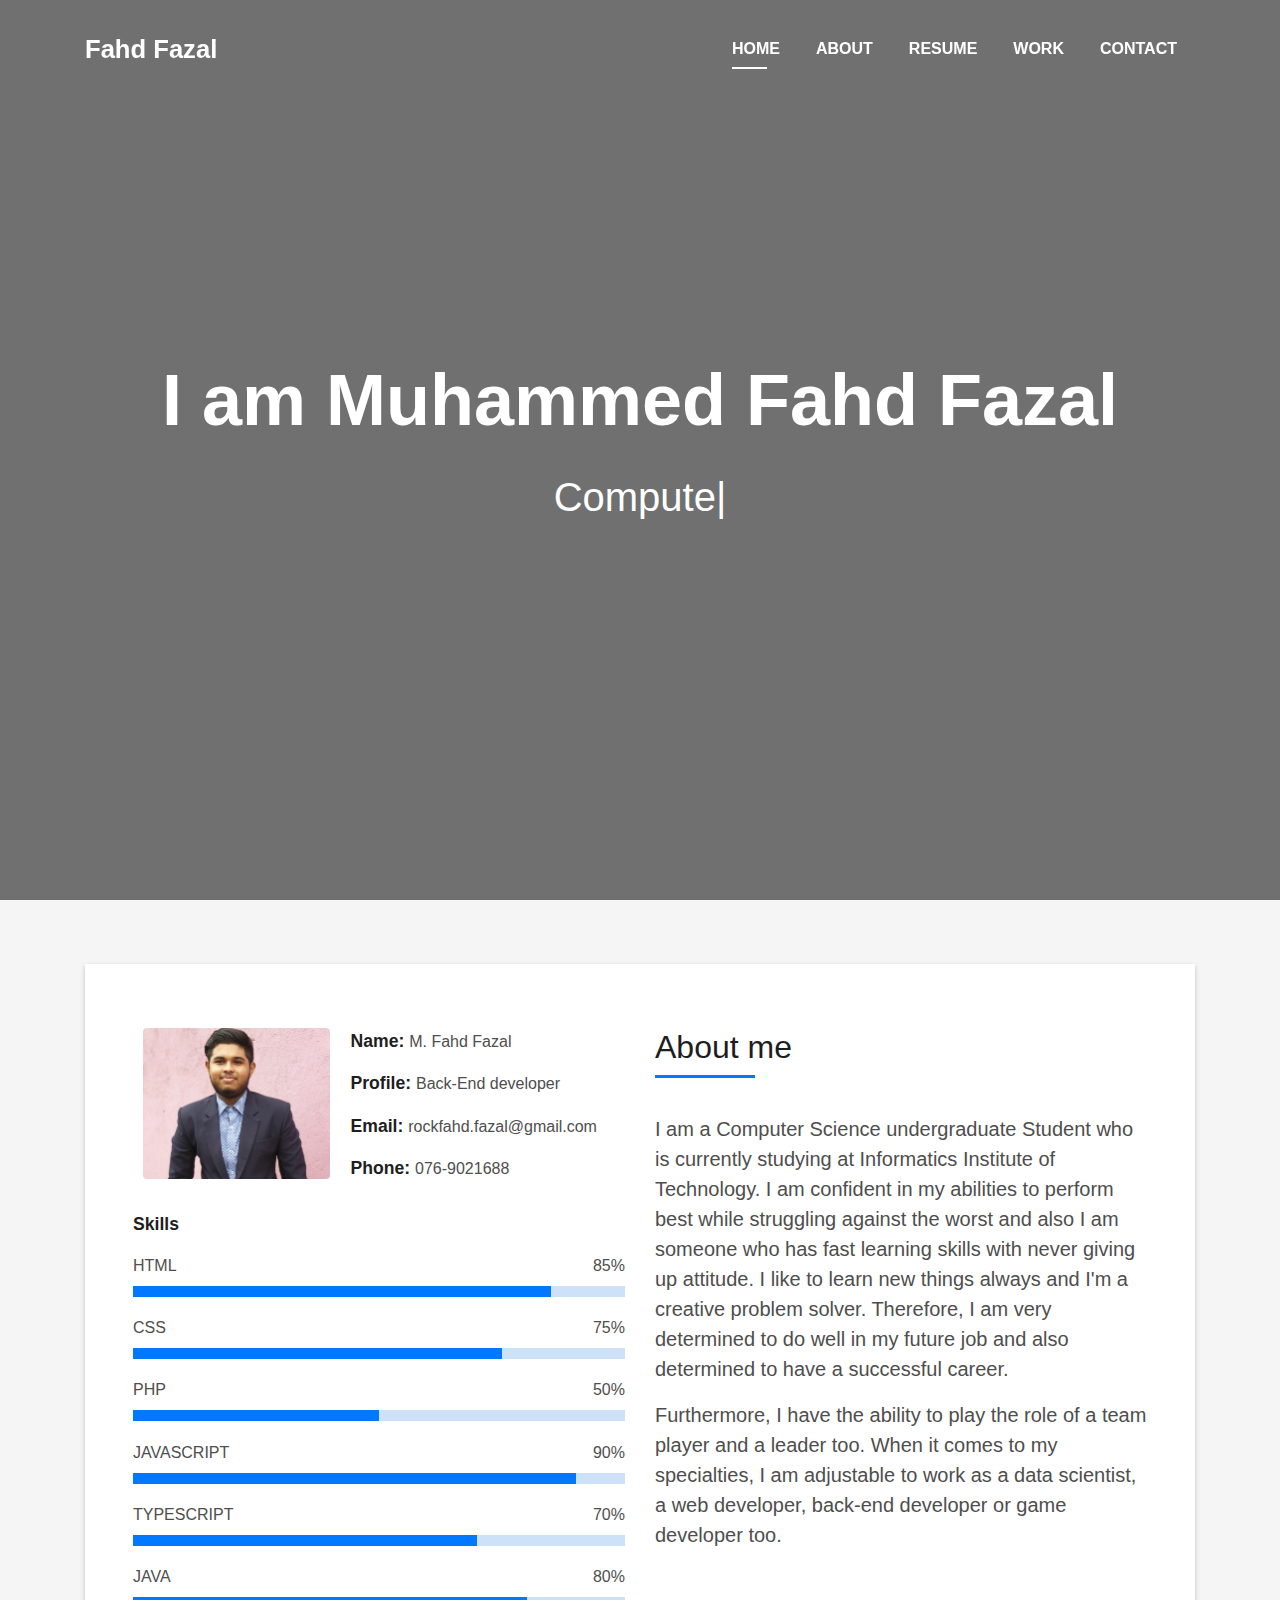
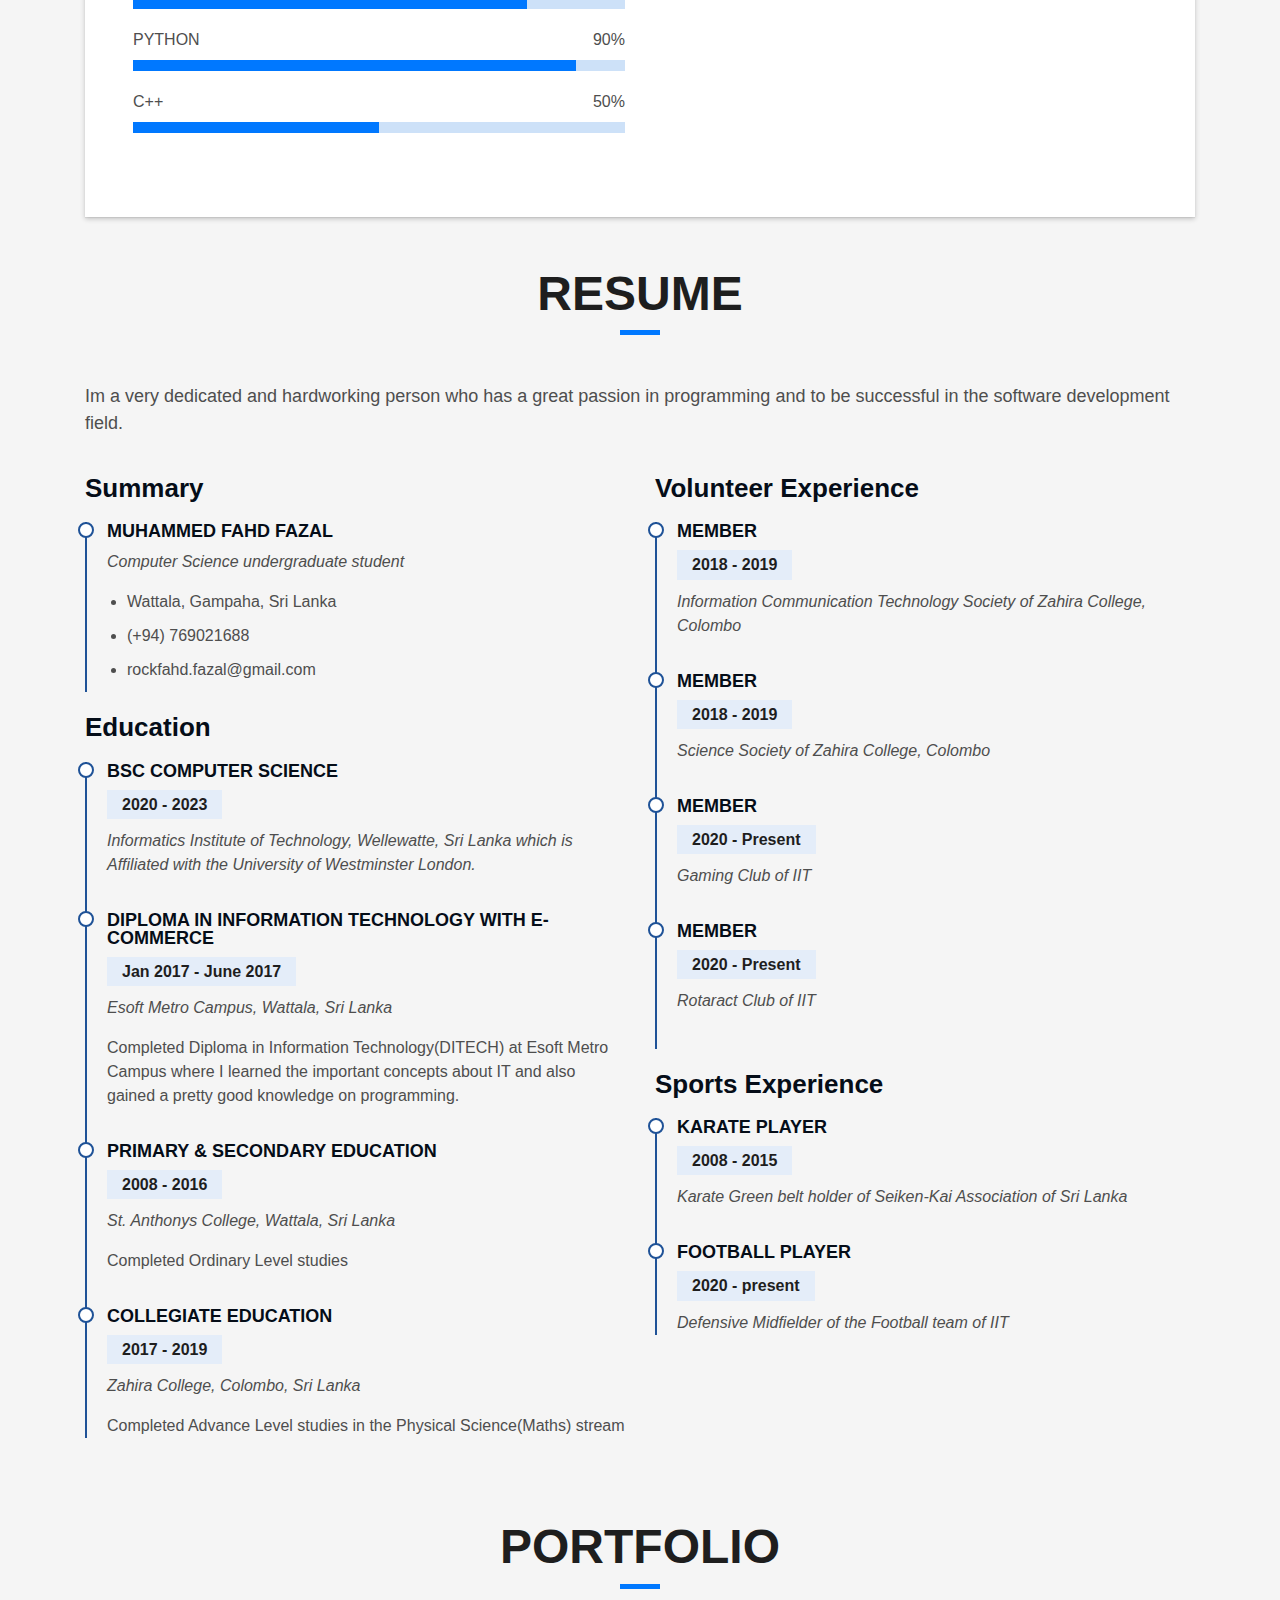
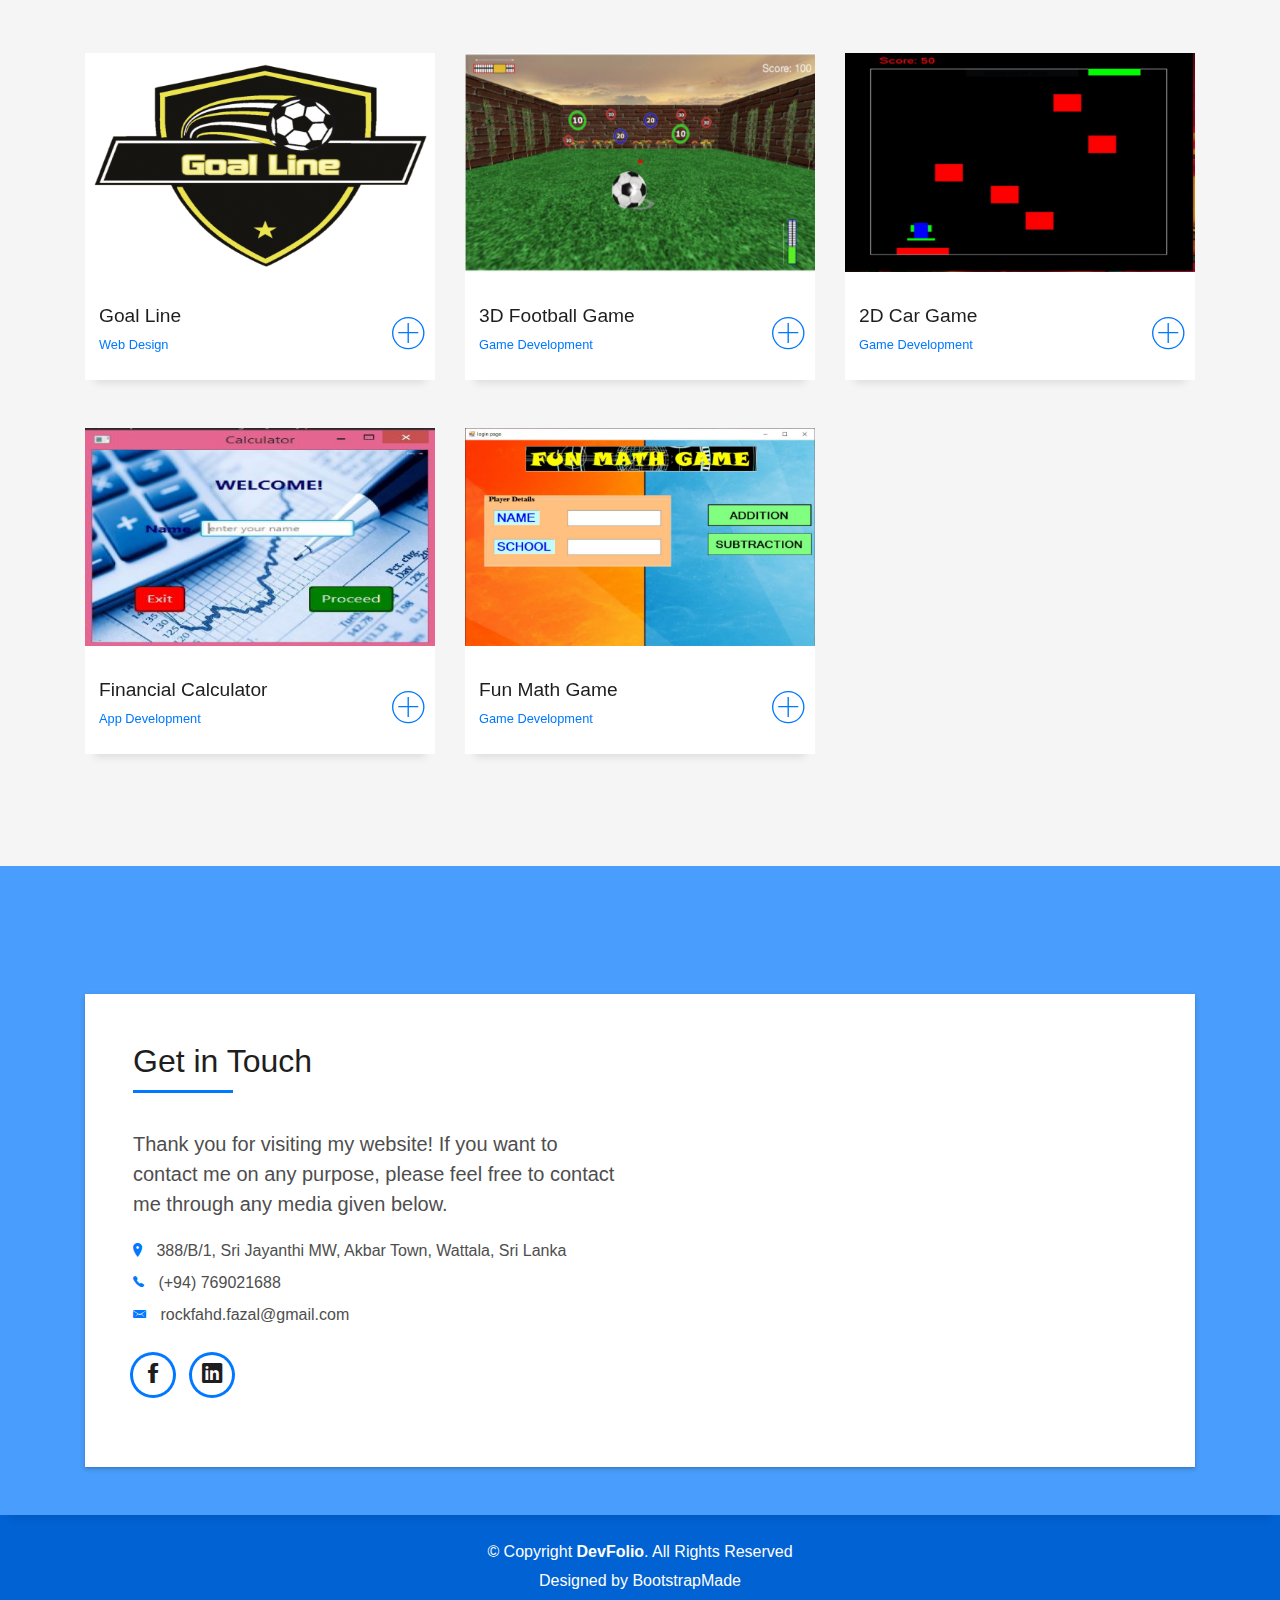
==== commit 74b0afeb: "Update index.html" ====
--- a/index.html
+++ b/index.html
@@ -158,7 +158,7 @@
                     </p>
                     <p class="lead">
                       Furthermore, I have the ability to play the role of a team player and a leader too. When it comes to my specialties, 
-                      I am adjustable to work as a programmer, a web developer, back-end developer or game developer too.
+                      I am adjustable to work as a data scientist, a web developer, back-end developer or game developer too.
                     </p>
                   </div>
                 </div>
@@ -481,7 +481,10 @@
 
   <!-- Template Main JS File -->
   <script src="assets/js/main.js"></script>
+  
+  
+  
 
 </body>
 
-</html>+</html>
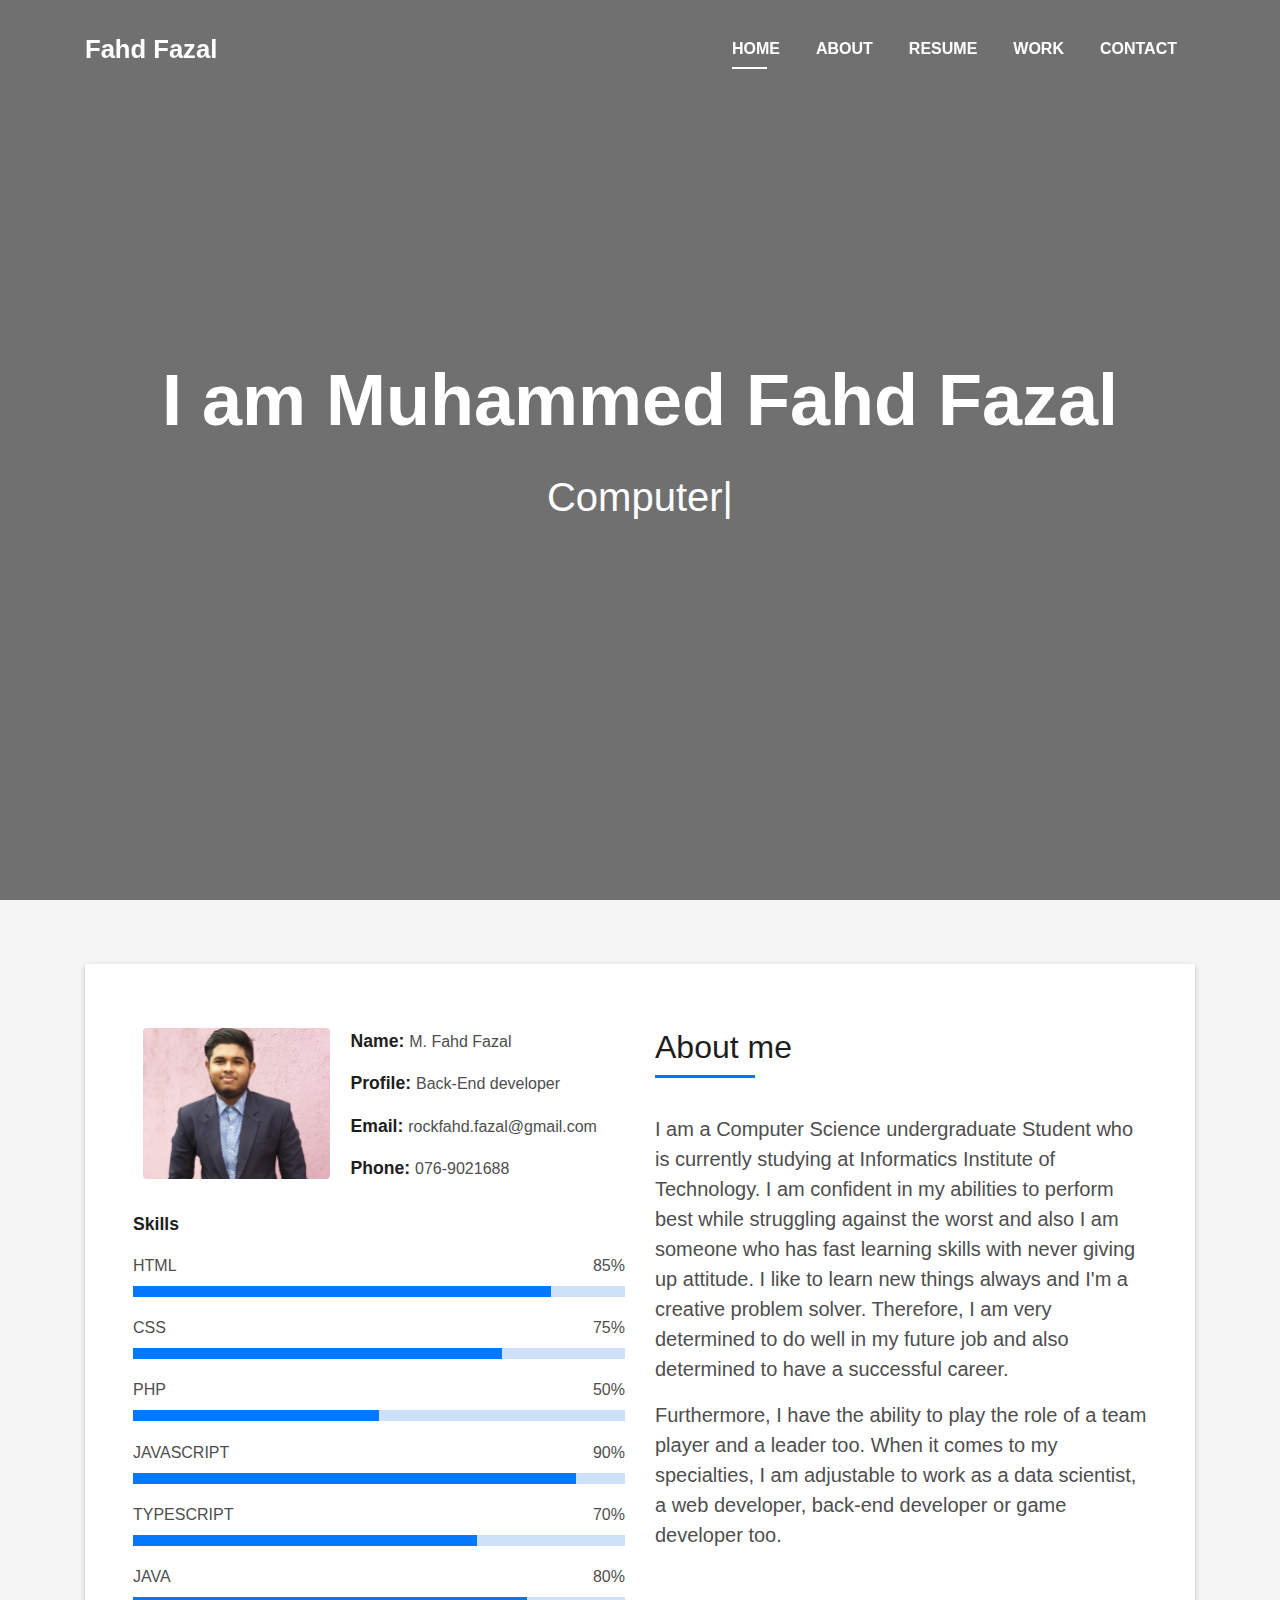
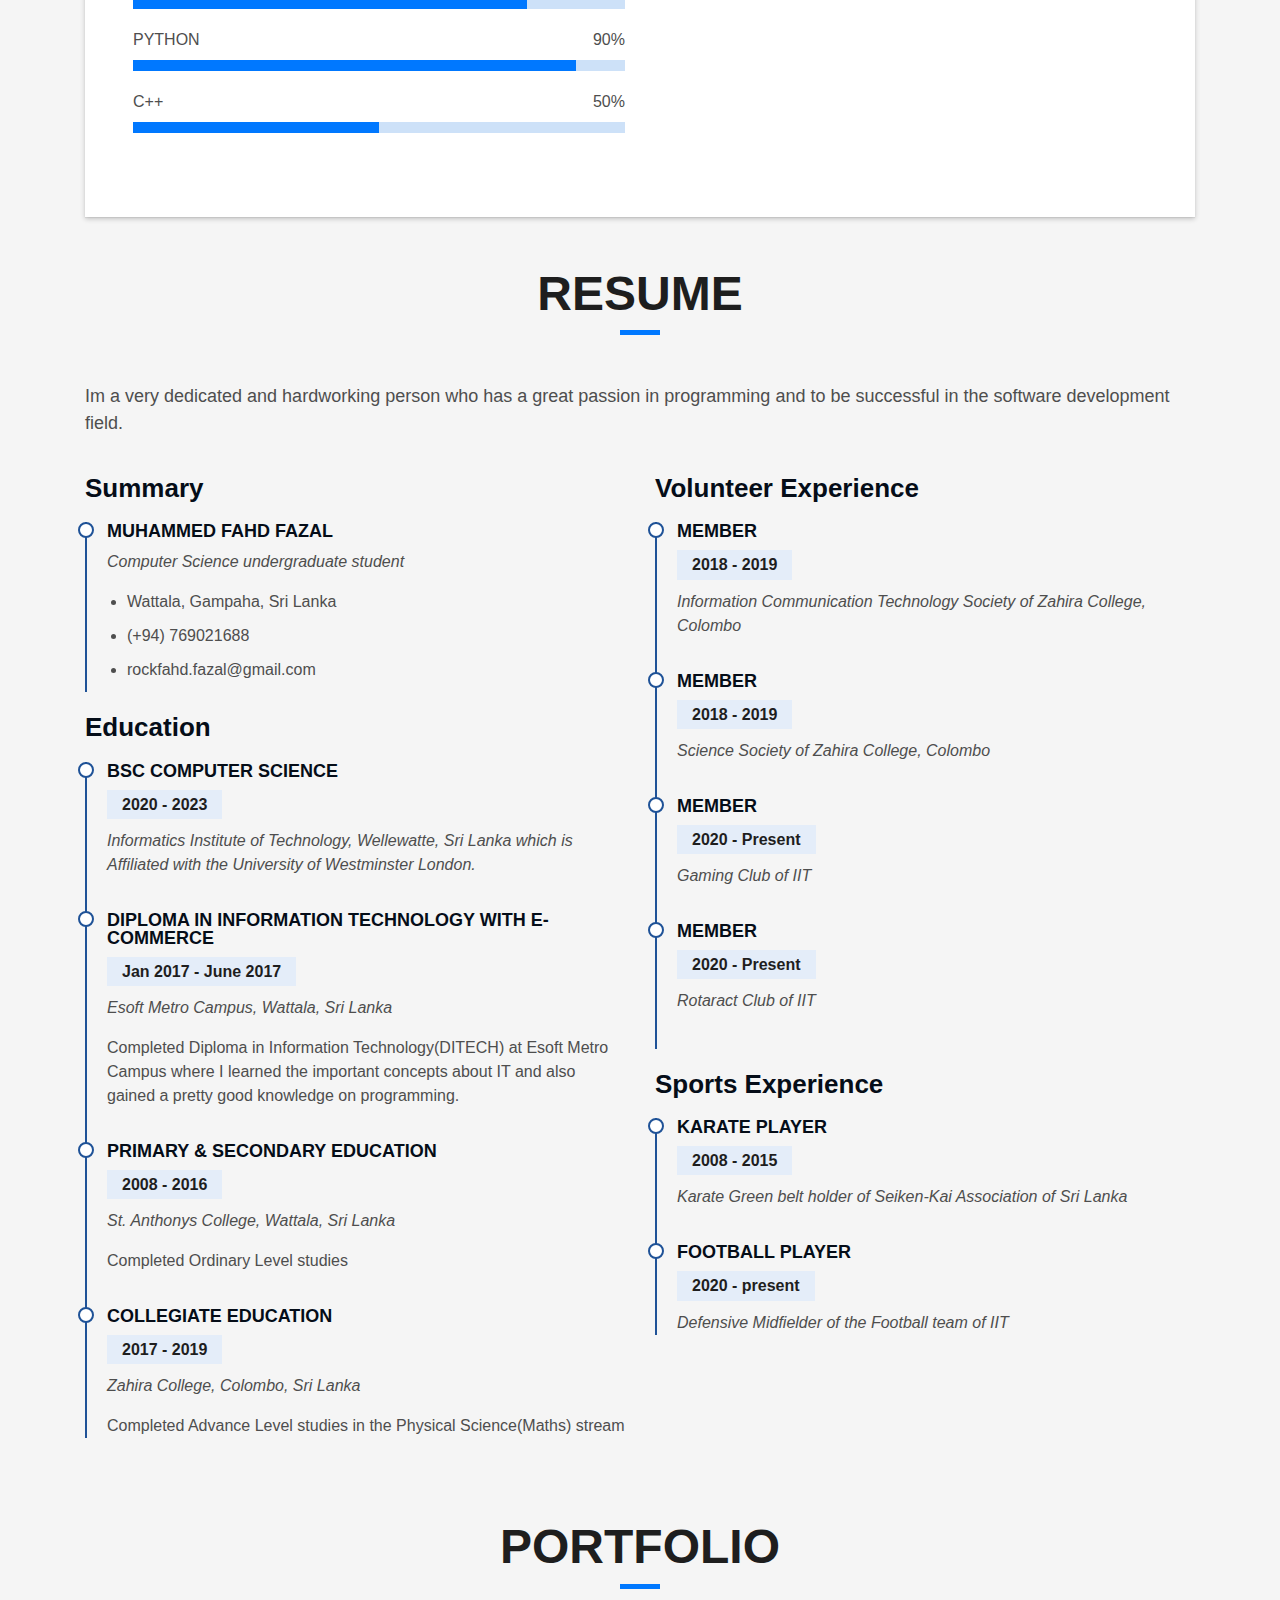
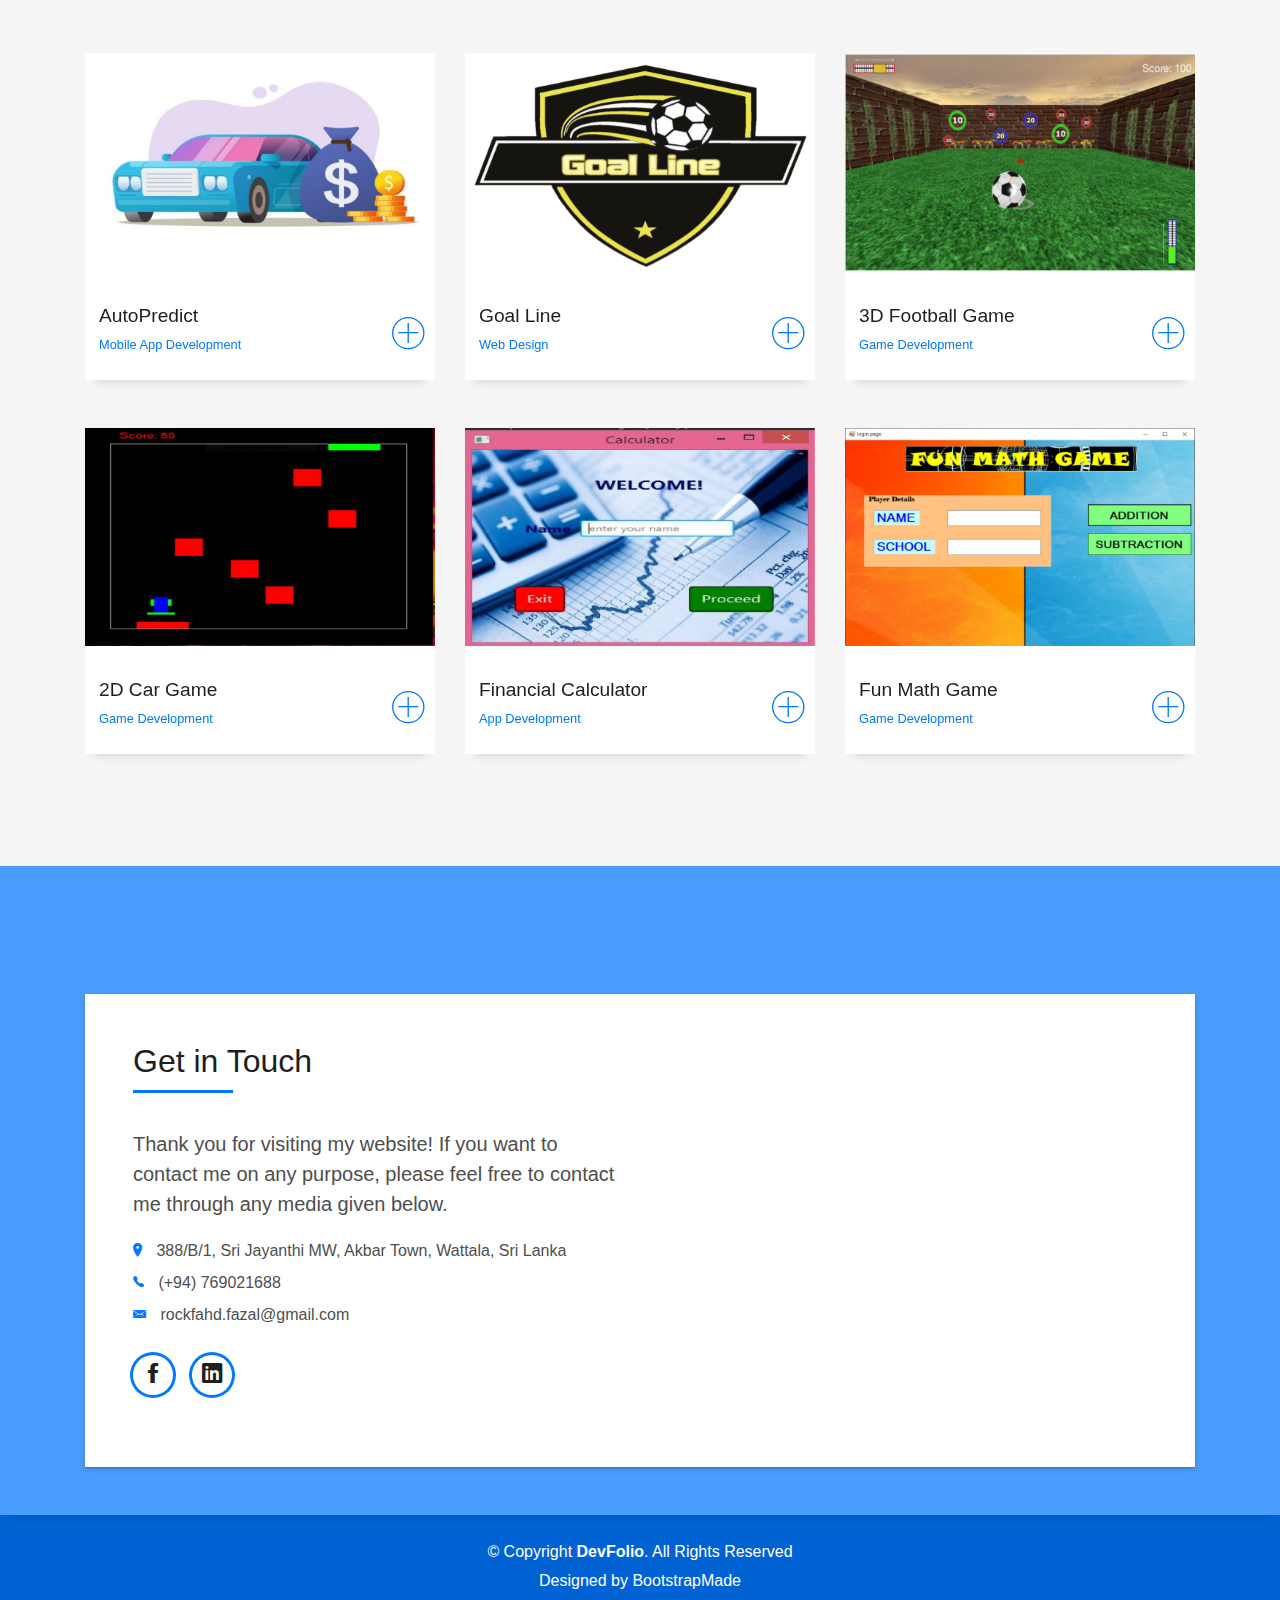
==== commit bb6897d9: "new changes made" ====
--- a/index.html
+++ b/index.html
@@ -275,6 +275,30 @@
         <div class="row">
           <div class="col-md-4">
             <div class="work-box">
+              <a href="assets/img/AutoPredict-logo.jpg" data-gall="portfolioGallery" class="venobox">
+                <div class="work-img">
+                  <img src="assets/img/AutoPredict-logo.jpg" alt="" class="img-fluid">
+                </div>
+              </a>
+              <div class="work-content">
+                <div class="row">
+                  <div class="col-sm-8">
+                    <h2 class="w-title">AutoPredict</h2>
+                    <div class="w-more">
+                      <span class="w-ctegory">Mobile App Development</span>
+                    </div>
+                  </div>
+                  <div class="col-sm-4">
+                    <div class="w-like">
+                      <a href="AutoPredict.html"> <span class="ion-ios-plus-outline"></span></a>
+                    </div>
+                  </div>
+                </div>
+              </div>
+            </div>
+          </div>
+          <div class="col-md-4">
+            <div class="work-box">
               <a href="assets/img/LG-new.png" data-gall="portfolioGallery" class="venobox">
                 <div class="work-img">
                   <img src="assets/img/LG-new.png" alt="" class="img-fluid">
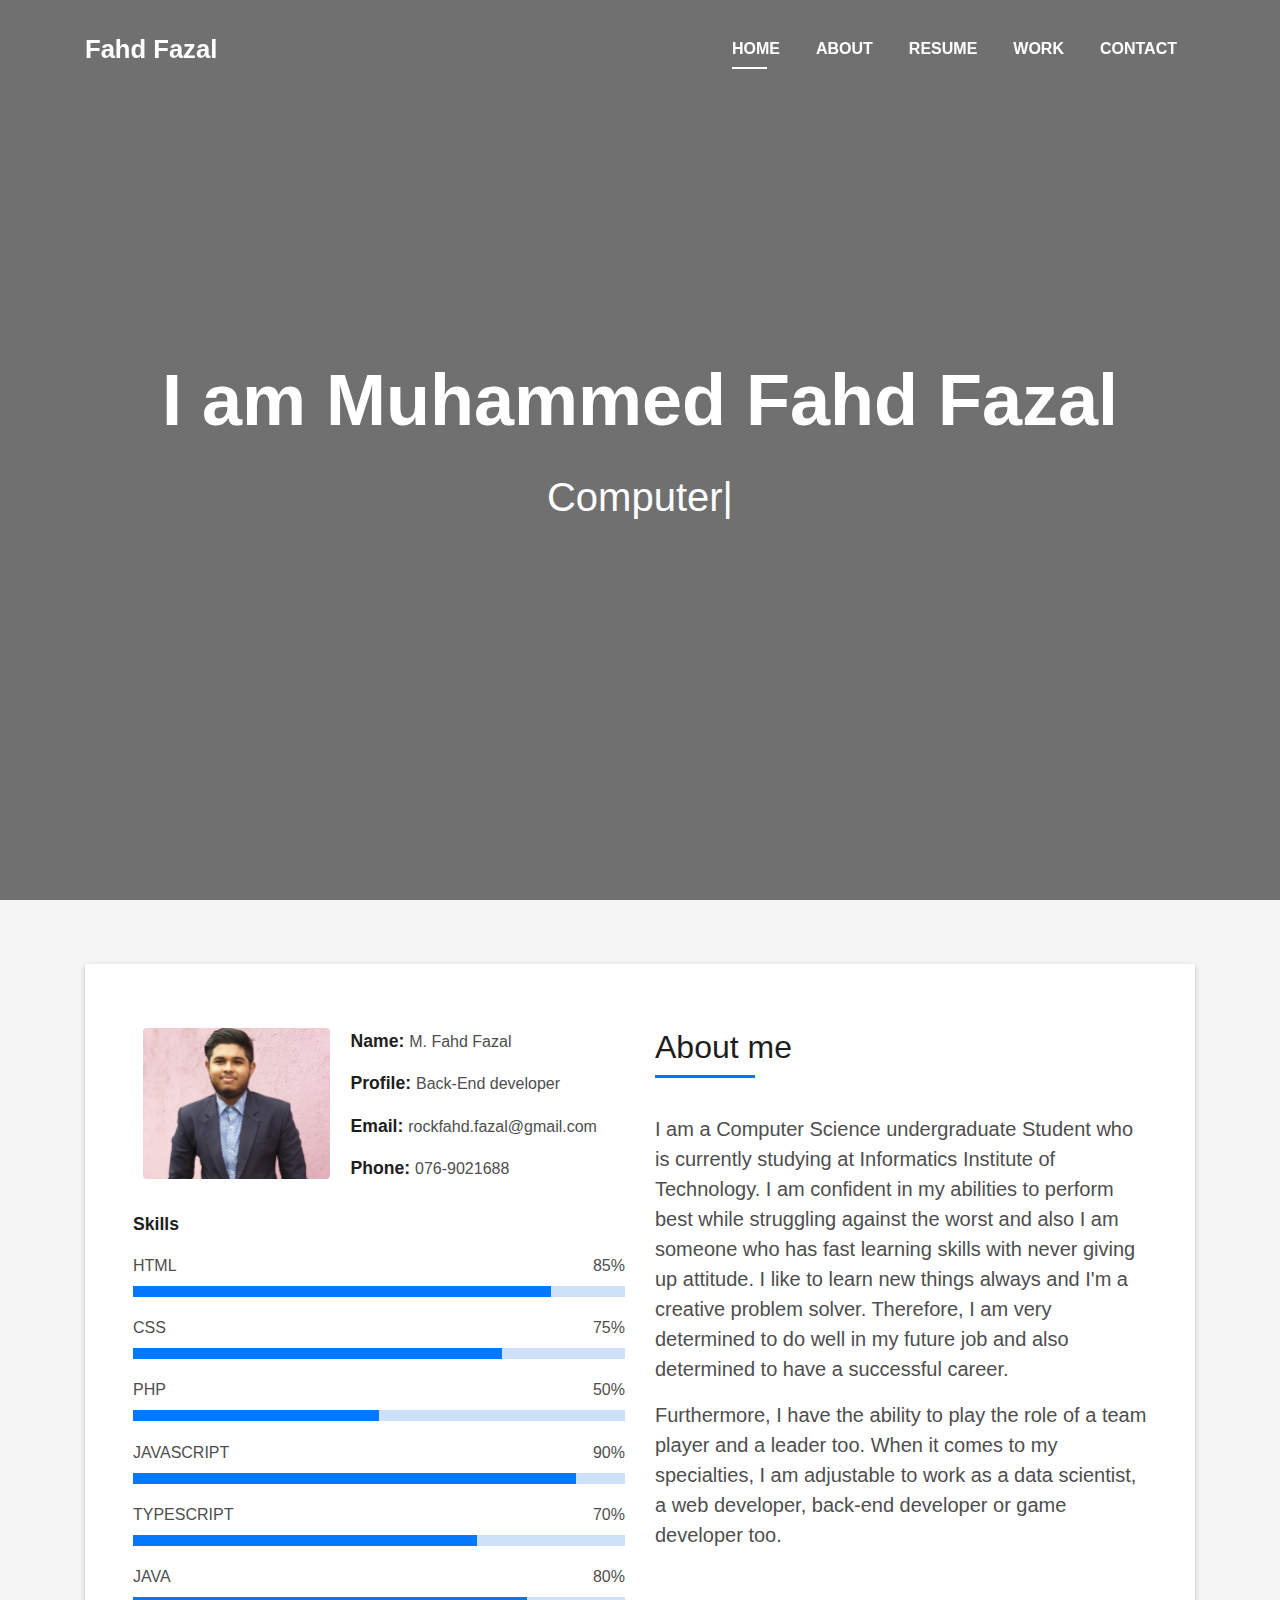
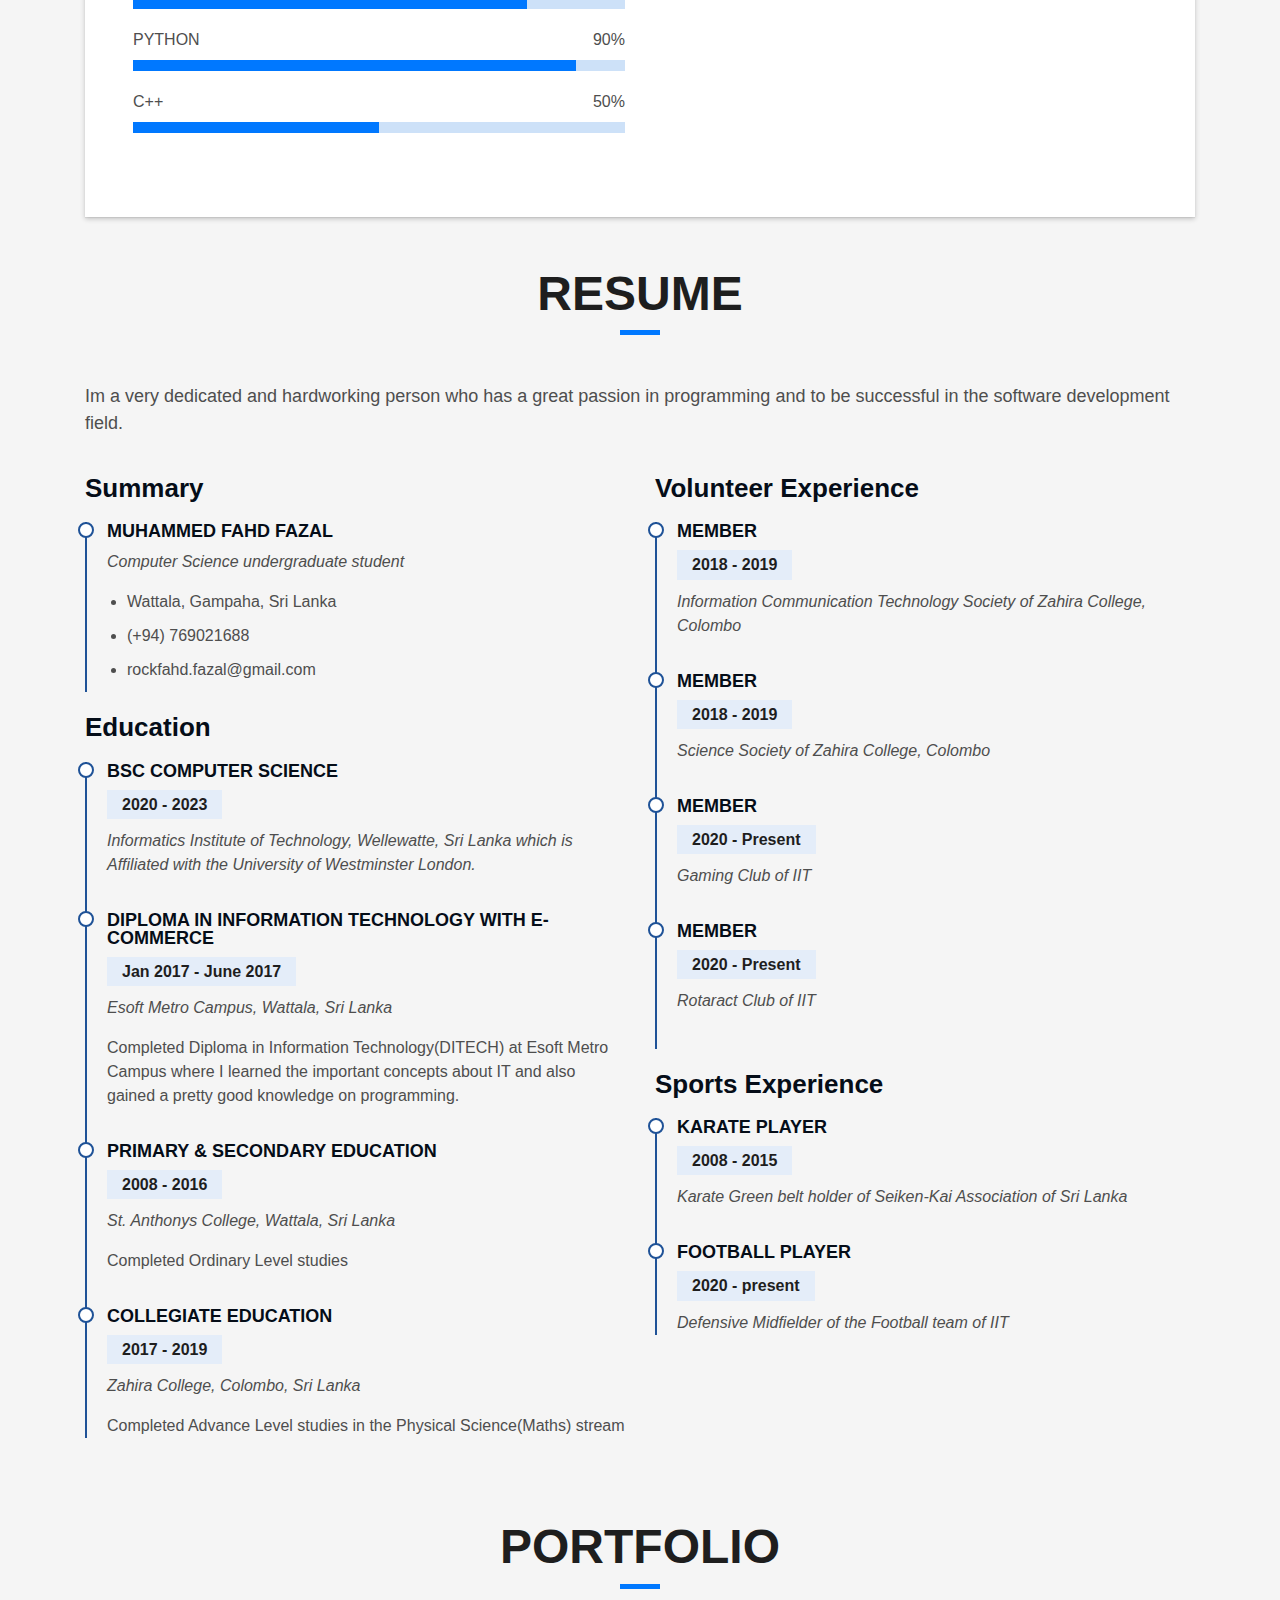
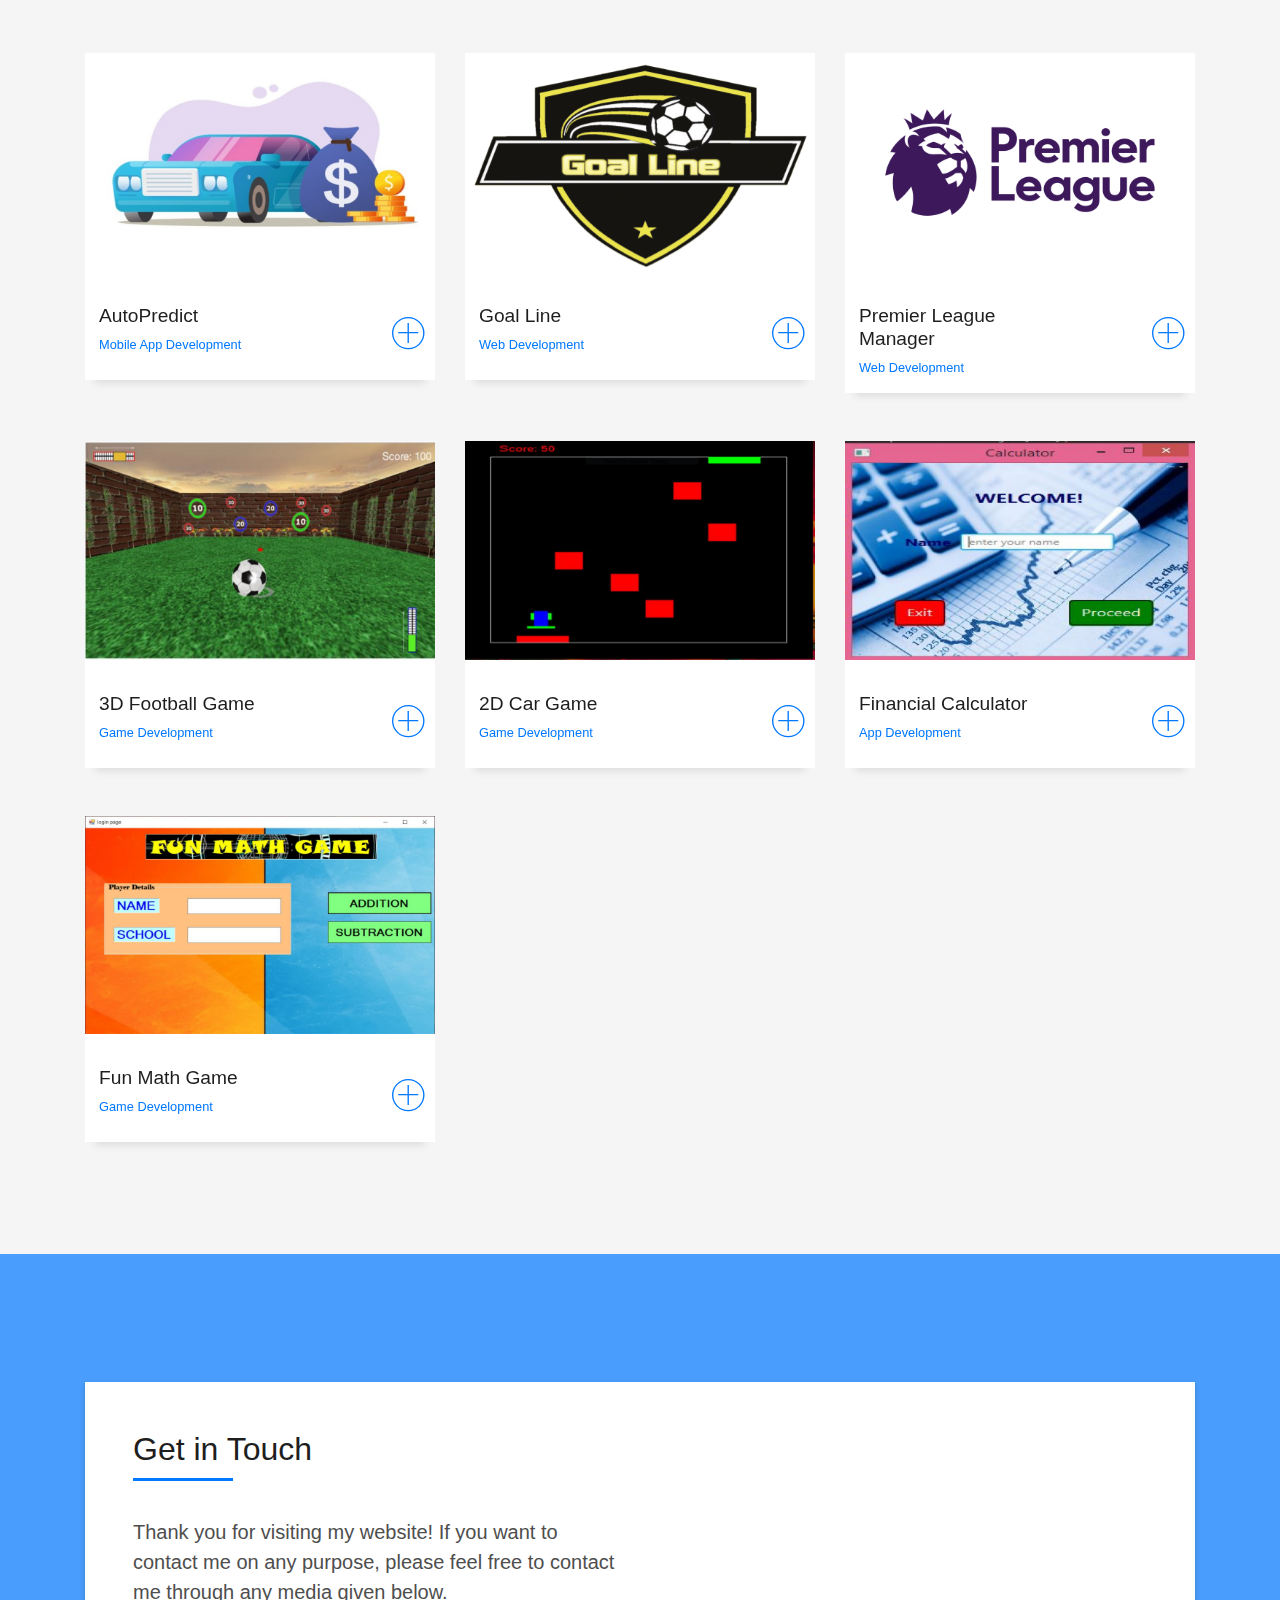
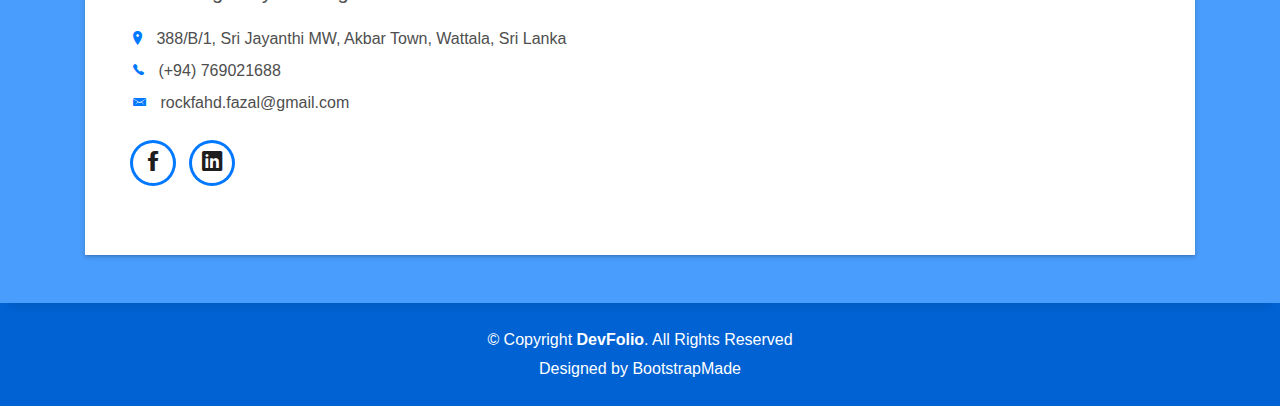
==== commit ce25c8fd: "added new project" ====
--- a/index.html
+++ b/index.html
@@ -309,12 +309,36 @@
                   <div class="col-sm-8">
                     <h2 class="w-title">Goal Line</h2>
                     <div class="w-more">
-                      <span class="w-ctegory">Web Design</span>
+                      <span class="w-ctegory">Web Development</span>
                     </div>
                   </div>
                   <div class="col-sm-4">
                     <div class="w-like">
                       <a href="GoalLine.html"> <span class="ion-ios-plus-outline"></span></a>
+                    </div>
+                  </div>
+                </div>
+              </div>
+            </div>
+          </div>
+          <div class="col-md-4">
+            <div class="work-box">
+              <a href="assets/img/Premier_League-Logo.png" data-gall="portfolioGallery" class="venobox">
+                <div class="work-img">
+                  <img src="assets/img/Premier_League-Logo.png" alt="" class="img-fluid">
+                </div>
+              </a>
+              <div class="work-content">
+                <div class="row">
+                  <div class="col-sm-8">
+                    <h2 class="w-title">Premier League Manager</h2>
+                    <div class="w-more">
+                      <span class="w-ctegory">Web Development</span>
+                    </div>
+                  </div>
+                  <div class="col-sm-4">
+                    <div class="w-like">
+                      <a href="PremierLeagueManager.html"> <span class="ion-ios-plus-outline"></span></a>
                     </div>
                   </div>
                 </div>
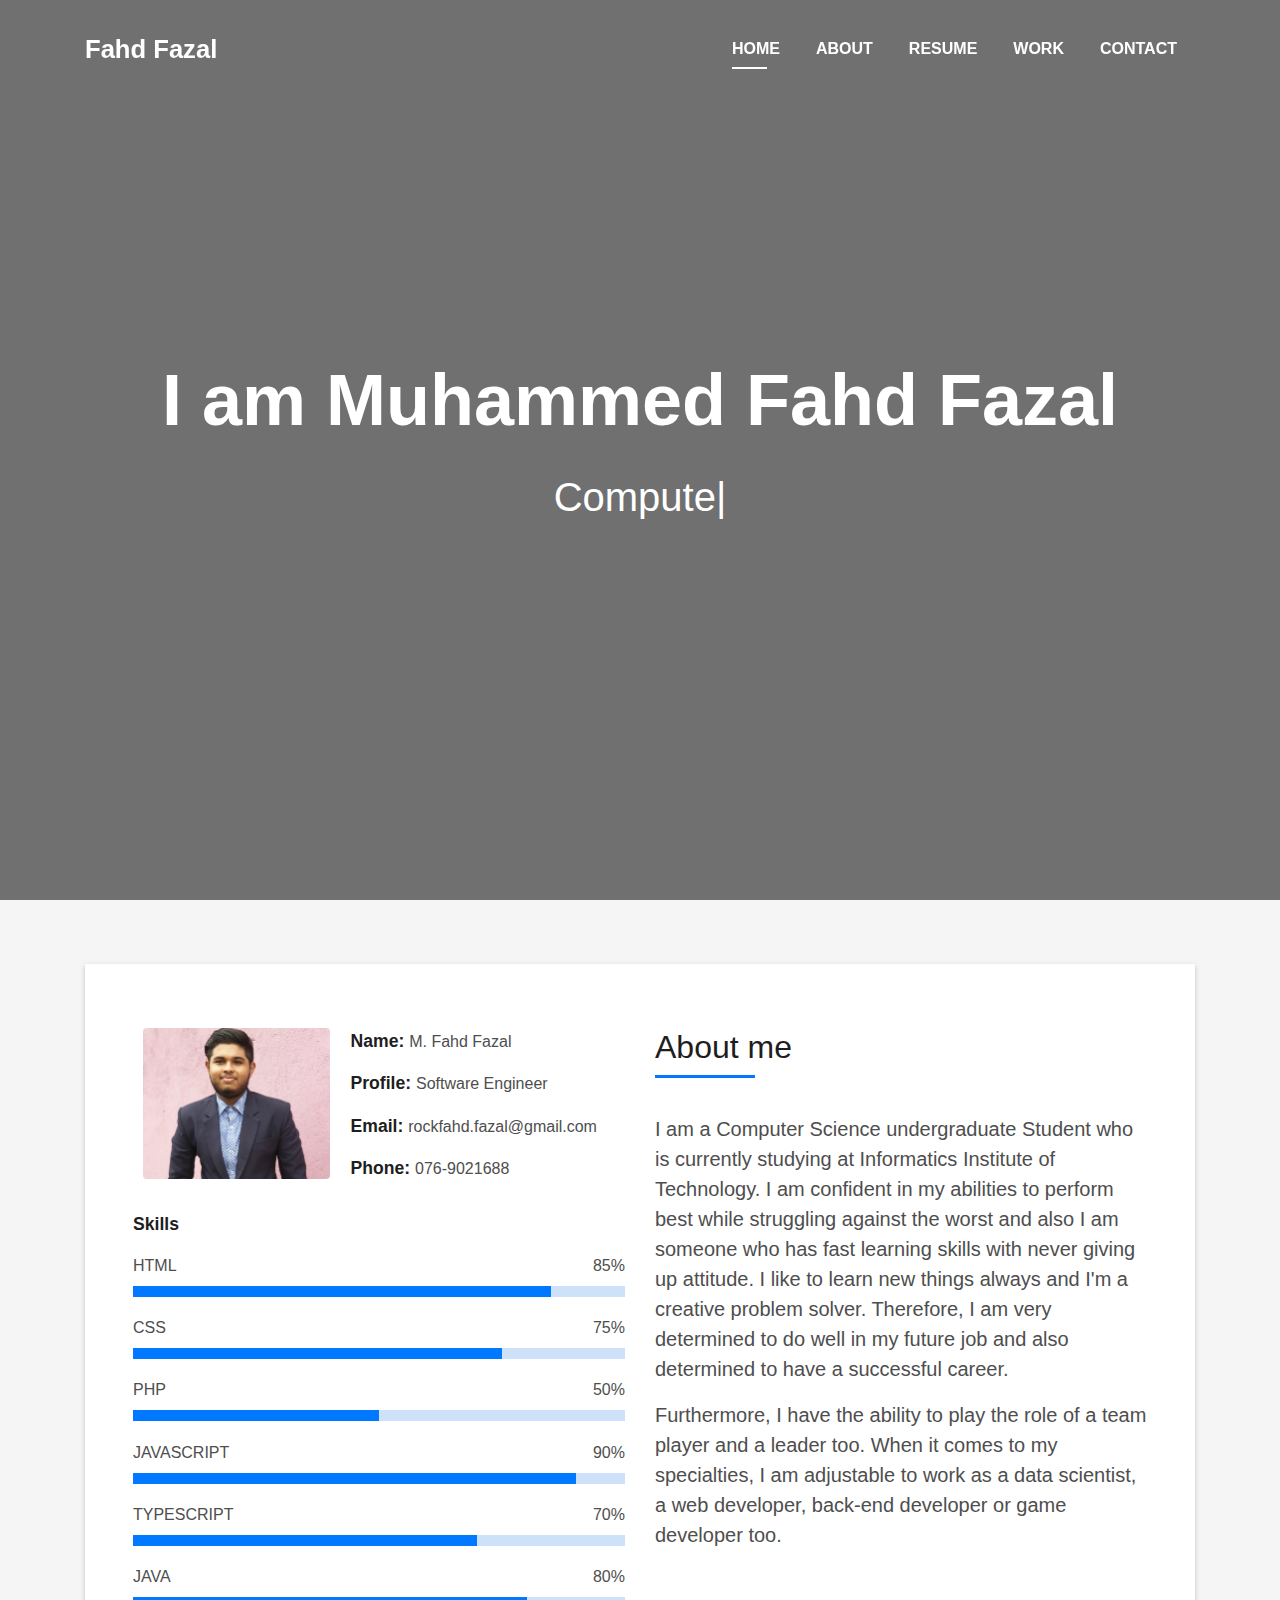
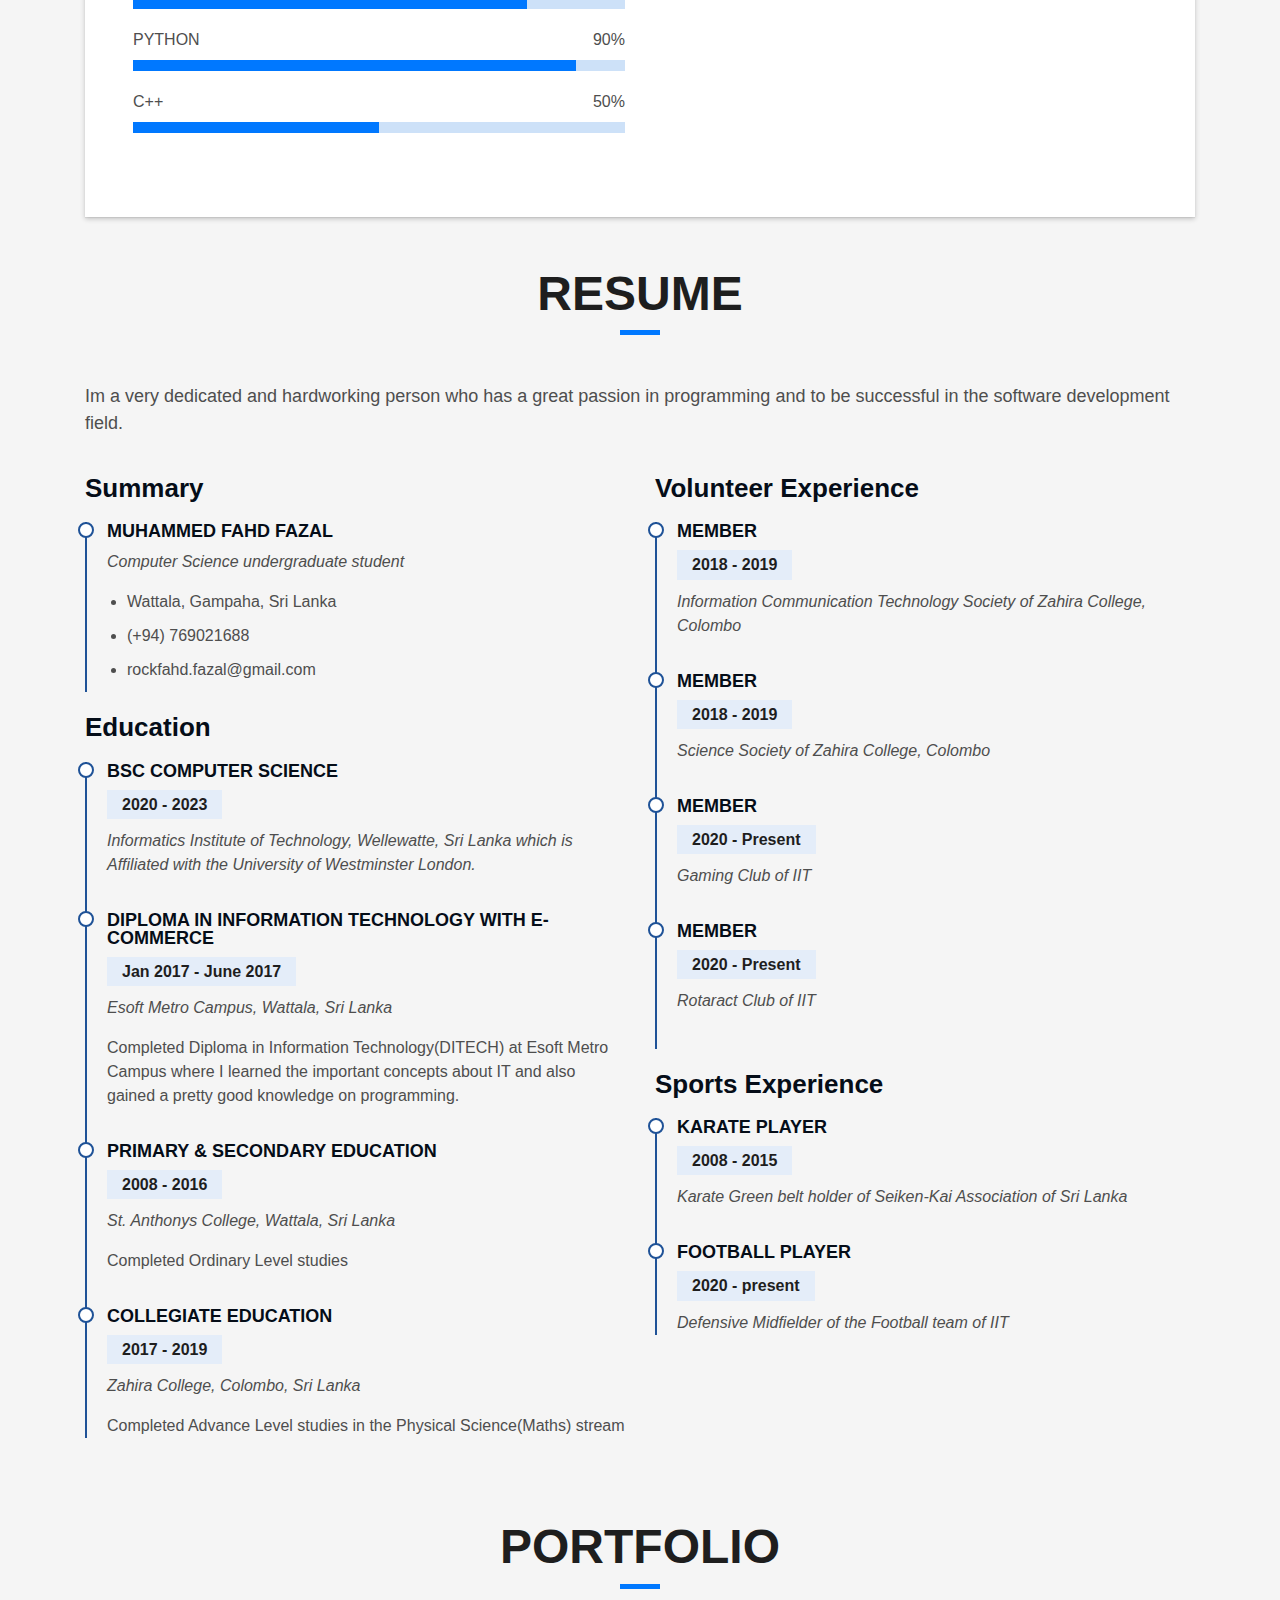
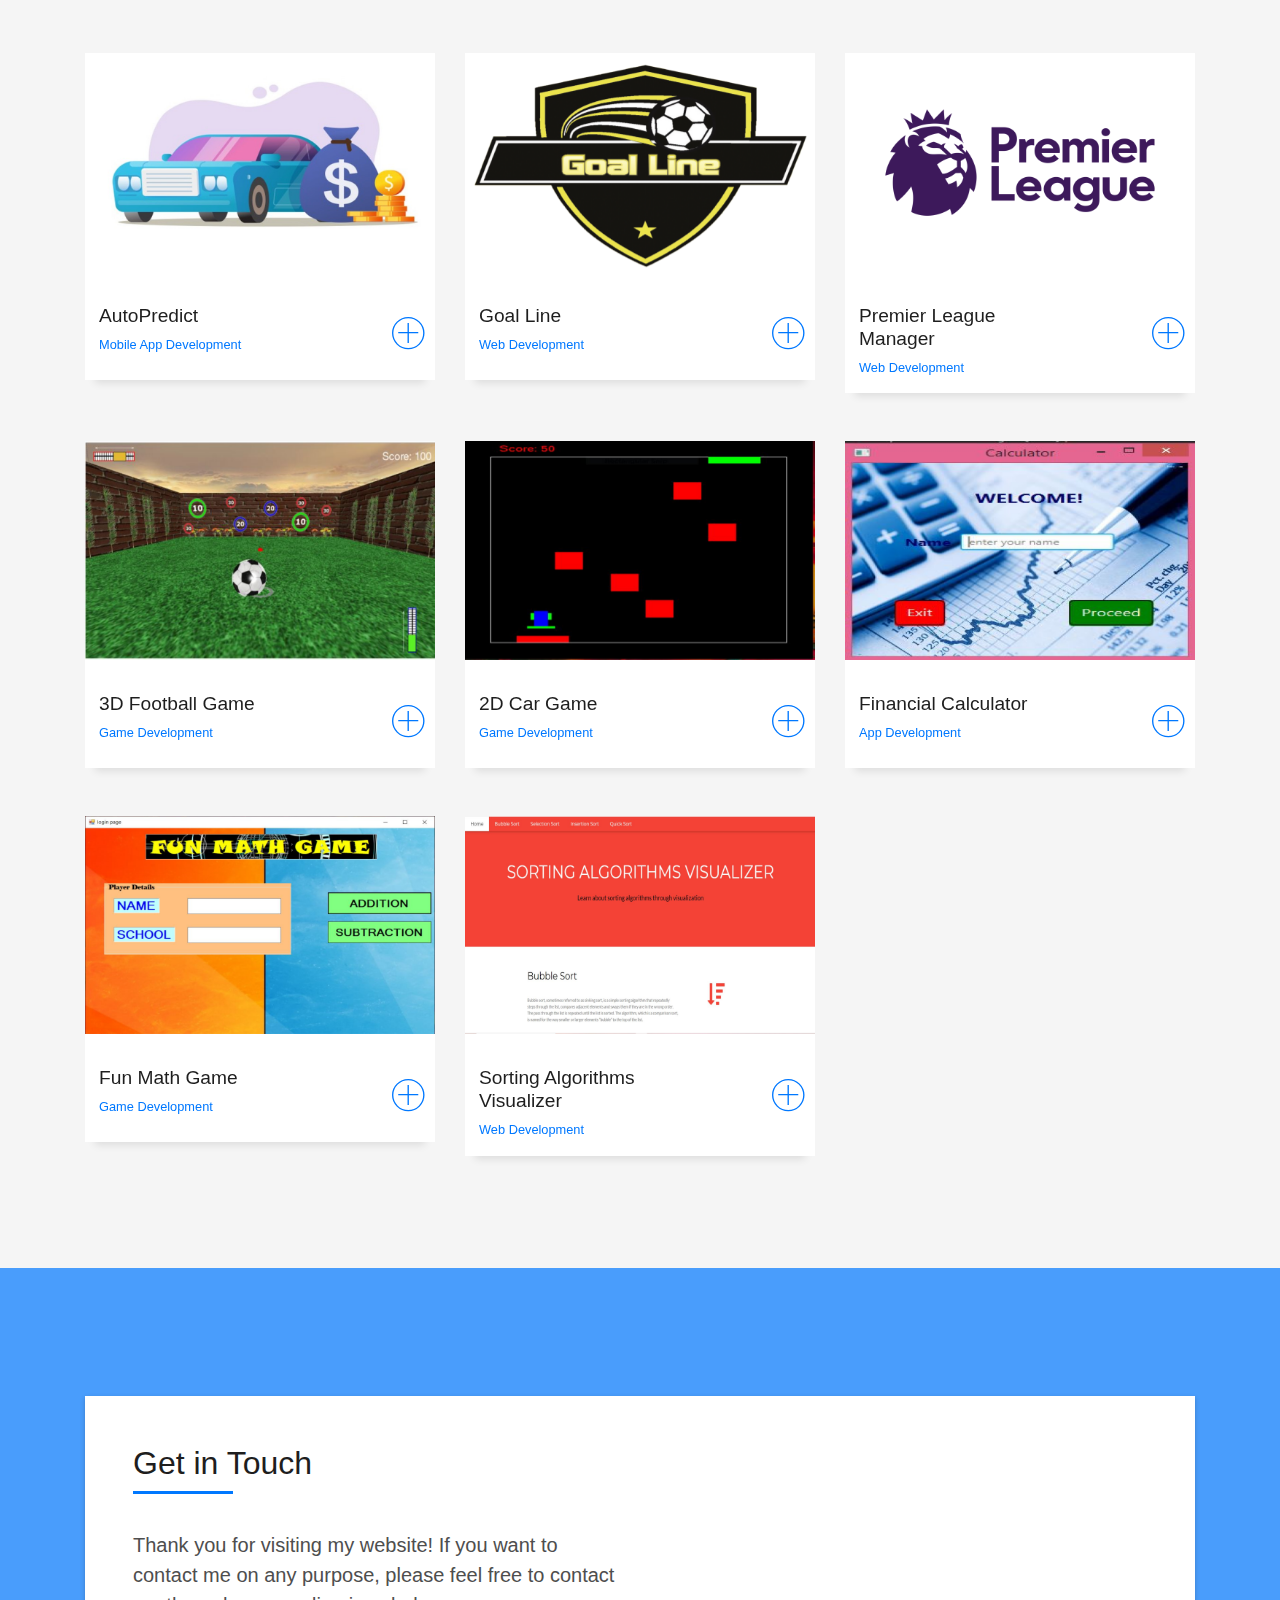
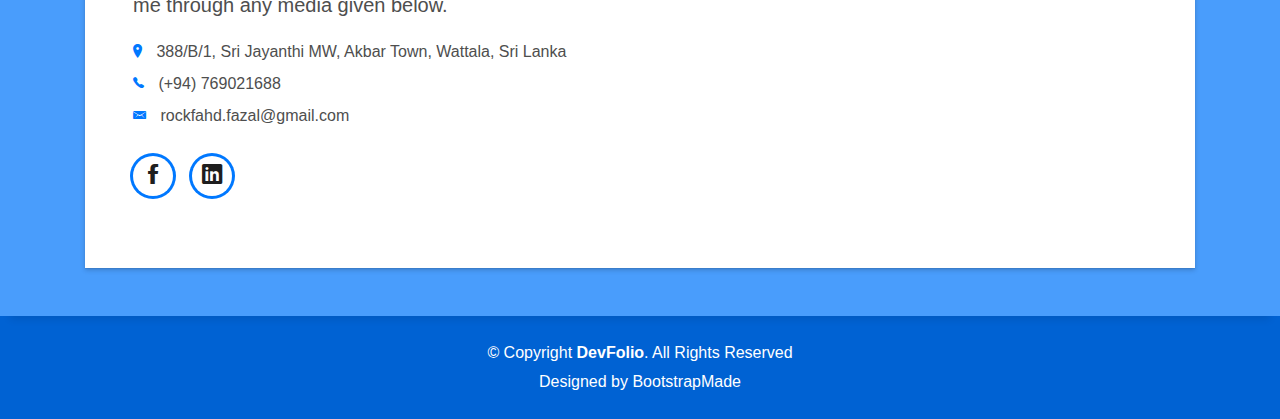
==== commit 9a206e0a: "new project added" ====
--- a/index.html
+++ b/index.html
@@ -99,7 +99,7 @@
                     <div class="col-sm-6 col-md-7">
                       <div class="about-info">
                         <p><span class="title-s">Name: </span> <span>M. Fahd Fazal</span></p>
-                        <p><span class="title-s">Profile: </span> <span>Back-End developer</span></p>
+                        <p><span class="title-s">Profile: </span> <span>Software Engineer</span></p>
                         <p><span class="title-s">Email: </span> <span>rockfahd.fazal@gmail.com</span></p>
                         <p><span class="title-s">Phone: </span> <span>076-9021688</span></p>
                       </div>
@@ -435,6 +435,30 @@
                   <div class="col-sm-4">
                     <div class="w-like">
                       <a href="MathGame.html"> <span class="ion-ios-plus-outline"></span></a>
+                    </div>
+                  </div>
+                </div>
+              </div>
+            </div>
+          </div>
+          <div class="col-md-4">
+            <div class="work-box">
+              <a href="assets/img/sort-bg.png" data-gall="portfolioGallery" class="venobox">
+                <div class="work-img">
+                  <img src="assets/img/sort-bg.png" alt="" class="img-fluid">
+                </div>
+              </a>
+              <div class="work-content">
+                <div class="row">
+                  <div class="col-sm-8">
+                    <h2 class="w-title">Sorting Algorithms Visualizer</h2>
+                    <div class="w-more">
+                      <span class="w-ctegory">Web Development</span>
+                    </div>
+                  </div>
+                  <div class="col-sm-4">
+                    <div class="w-like">
+                      <a href="SortingVisualizer.html"> <span class="ion-ios-plus-outline"></span></a>
                     </div>
                   </div>
                 </div>
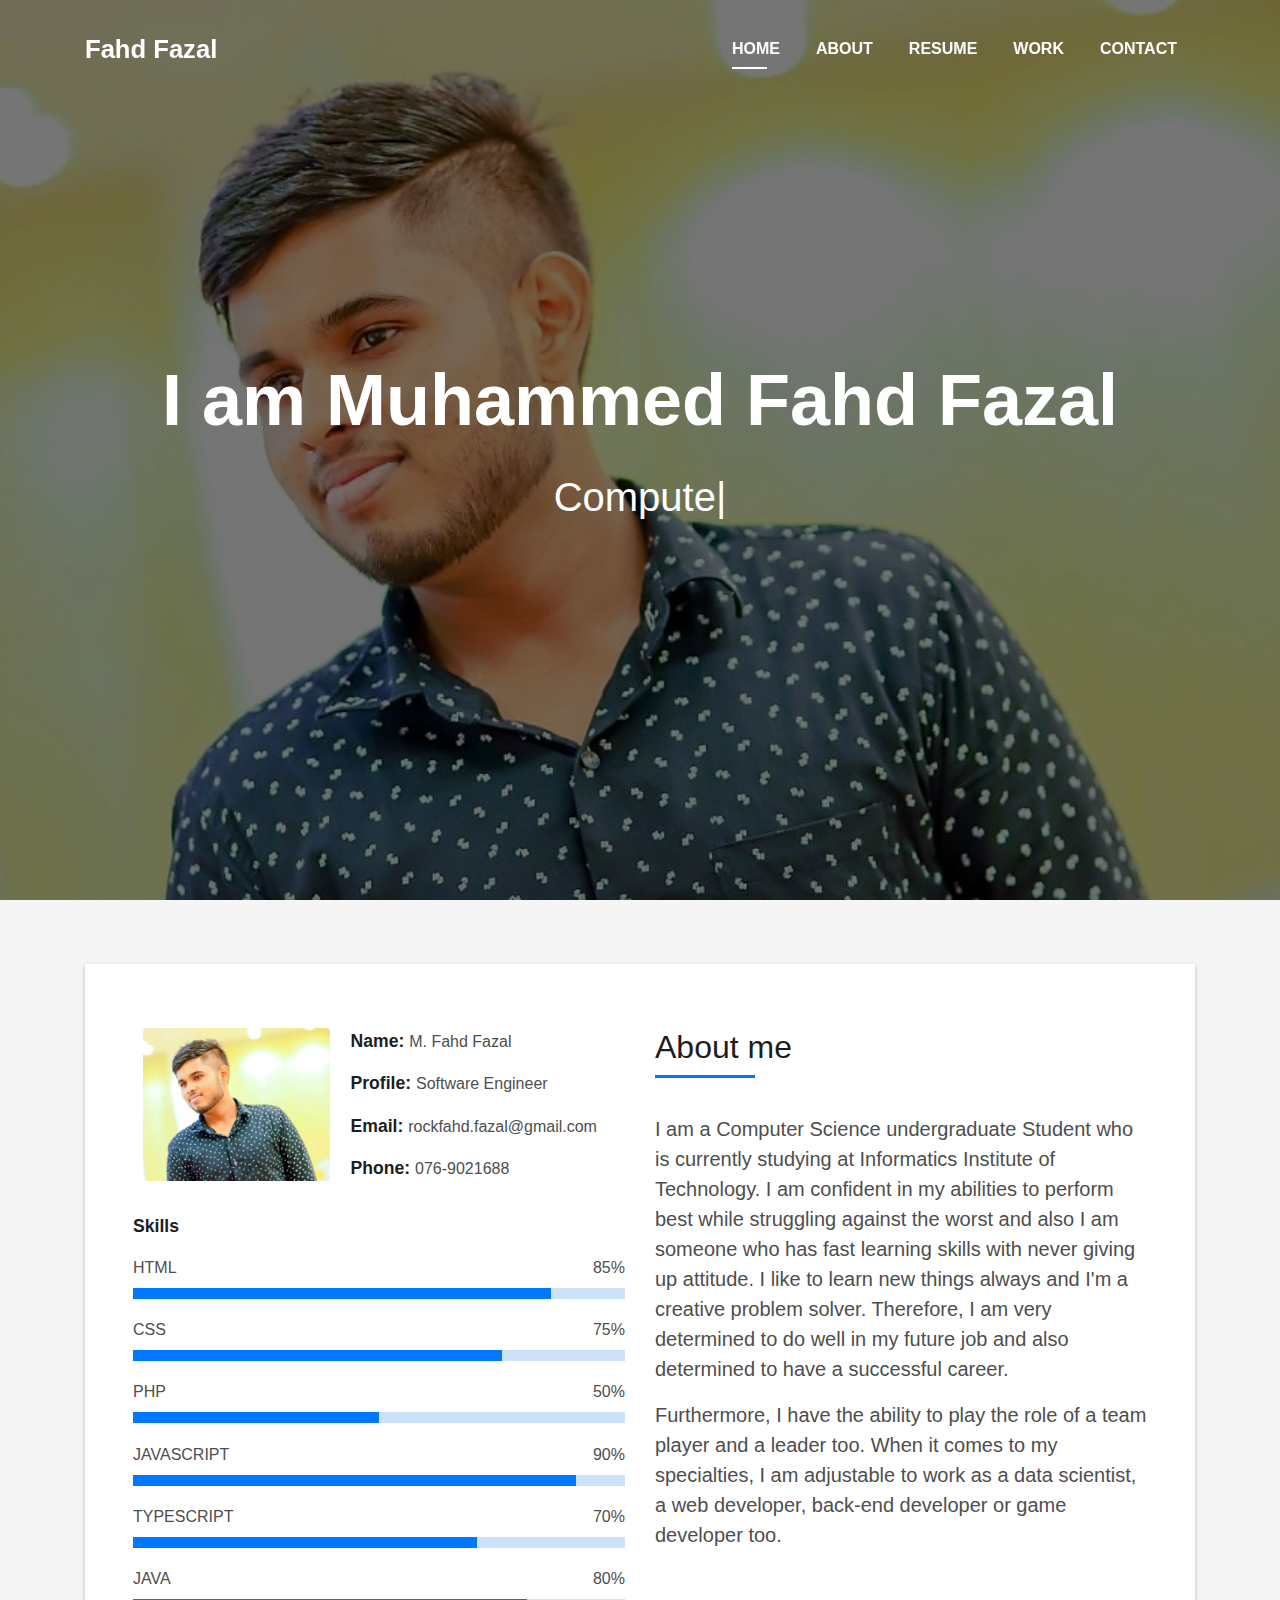
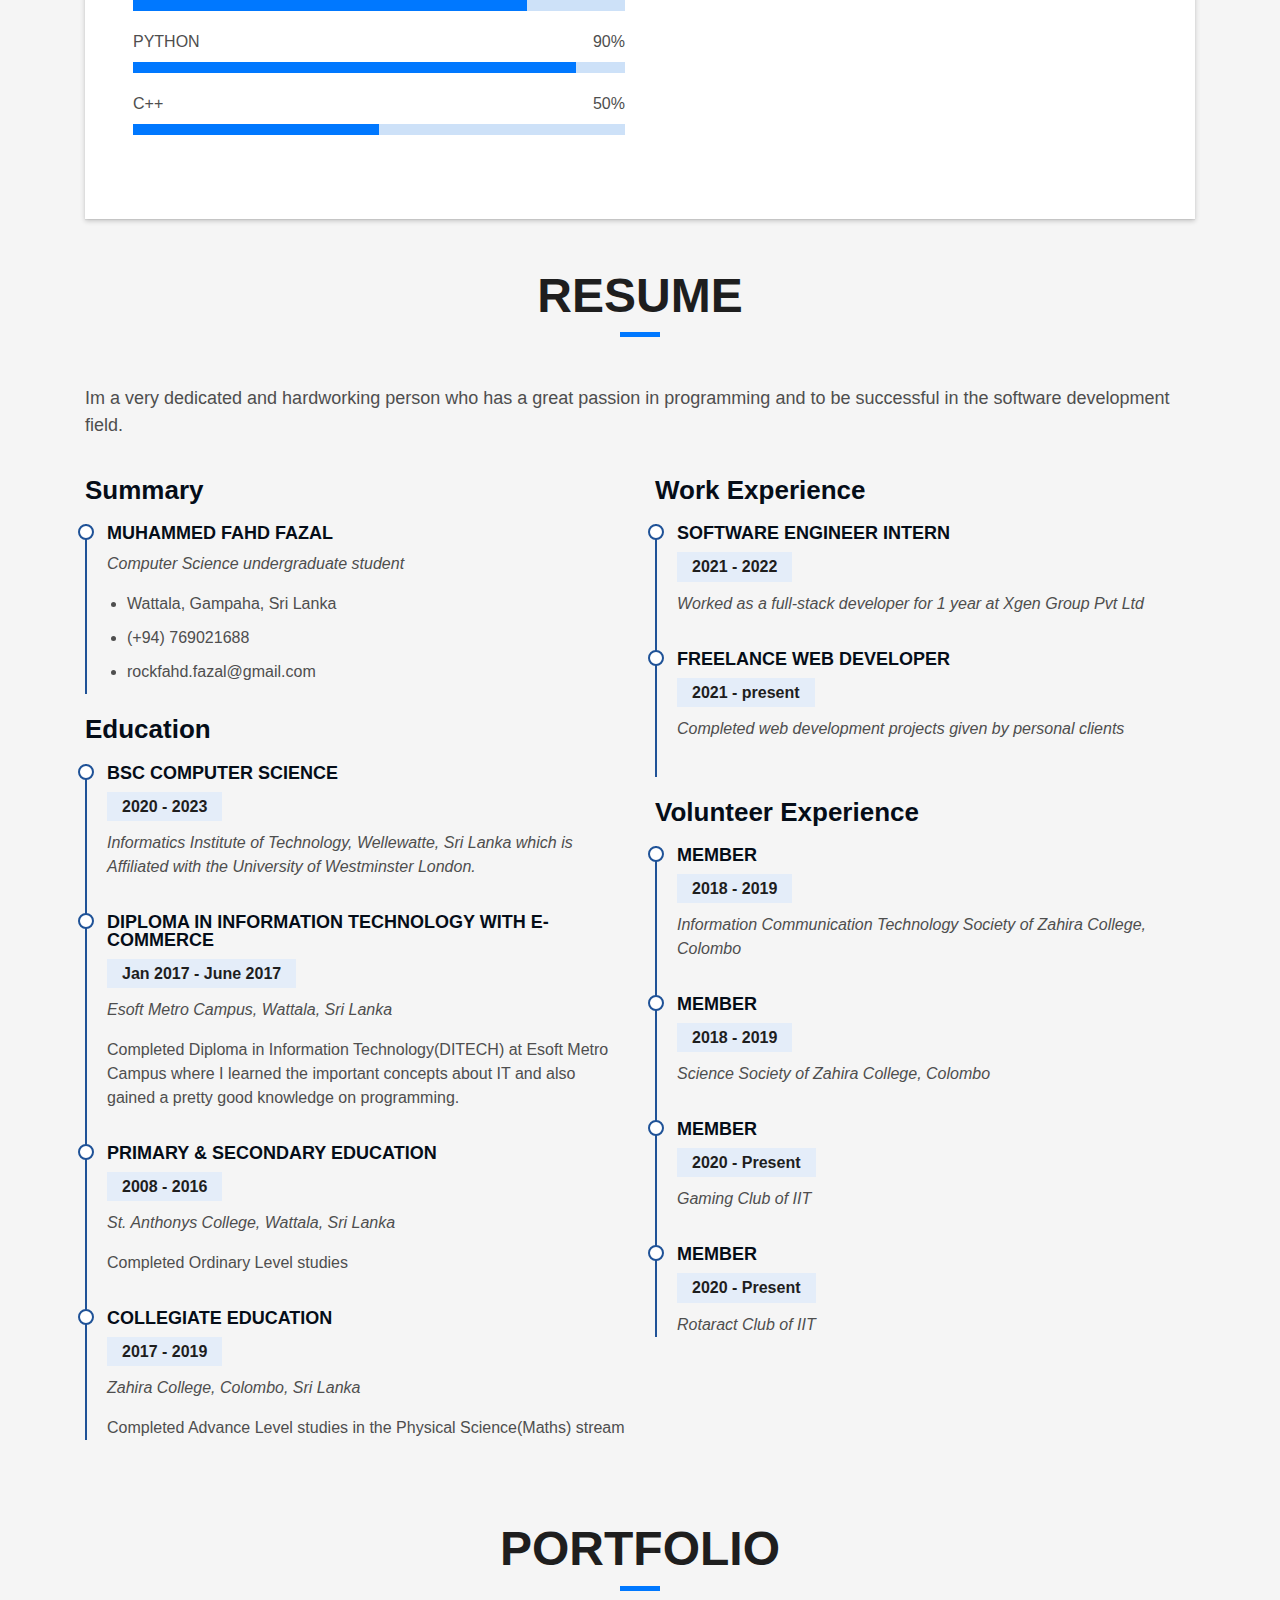
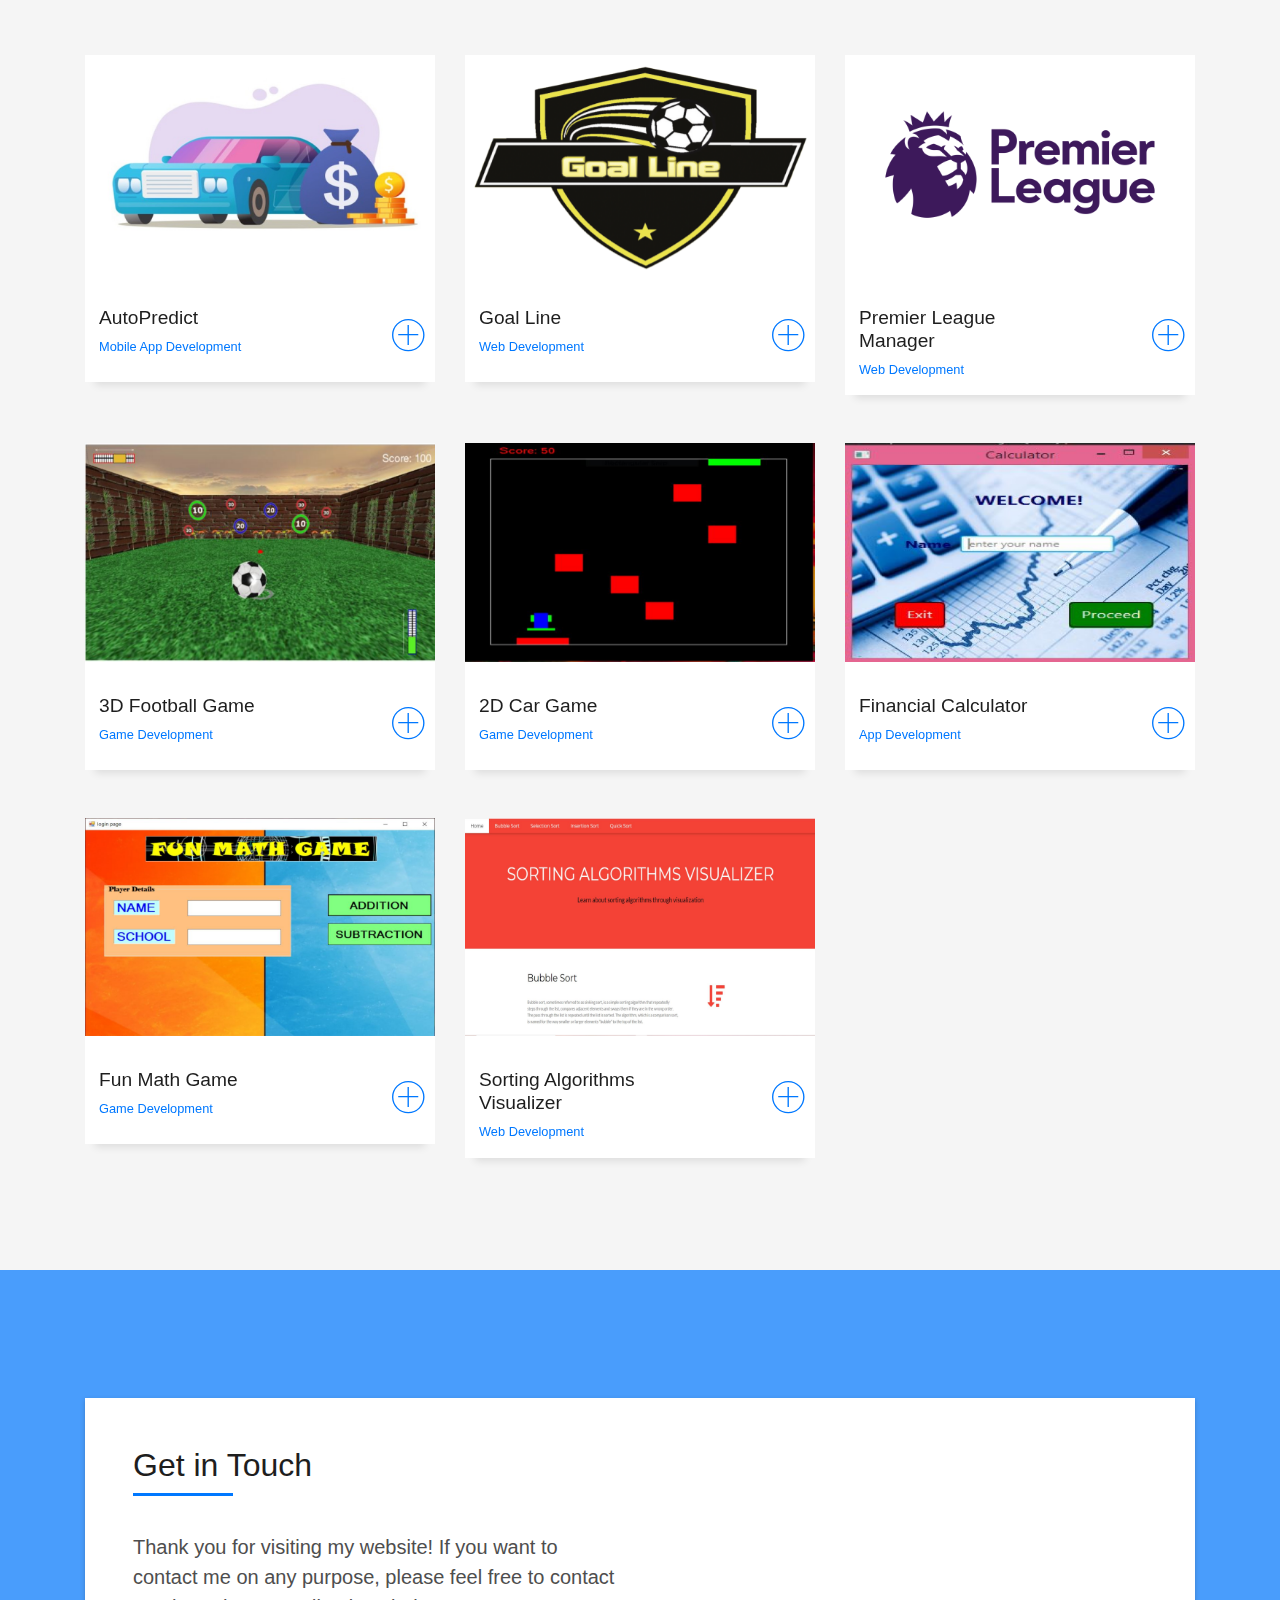
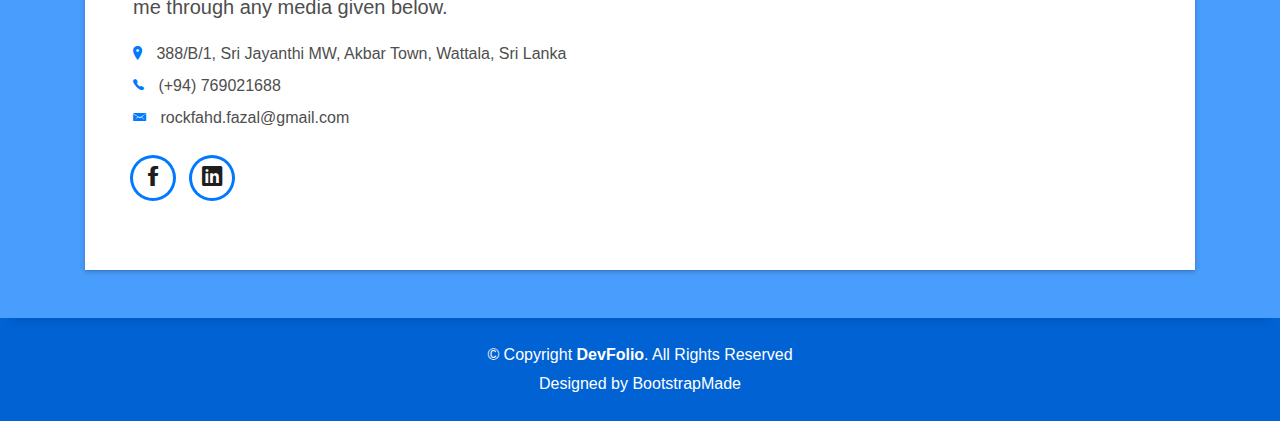
==== commit 5470f4df: "updated portfolio details" ====
--- a/index.html
+++ b/index.html
@@ -66,7 +66,7 @@
   </nav>
 
   <!-- ======= Intro Section ======= -->
-  <div id="home" class="intro route bg-image" style="background-image: url(assets/img/myself1.jpg)">
+  <div id="home" class="intro route bg-image" style="background-image: url(assets/img/profile_pic2.jpg)">
     <div class="overlay-itro"></div>
     <div class="intro-content display-table">
       <div class="table-cell">
@@ -93,7 +93,7 @@
                   <div class="row">
                     <div class="col-sm-6 col-md-5">
                       <div class="about-img">
-                        <img src="assets/img/myself.jpg" class="img-fluid rounded b-shadow-a" alt="">
+                        <img src="assets/img/profile_pic2.jpg" class="img-fluid rounded b-shadow-a" alt="">
                       </div>
                     </div>
                     <div class="col-sm-6 col-md-7">
@@ -220,6 +220,17 @@
             </div>
           </div>
           <div class="col-lg-6">
+            <h3 class="resume-title">Work Experience</h3>
+            <div class="resume-item">
+              <h4>Software Engineer Intern</h4>
+              <h5>2021 - 2022</h5>
+              <p><em>Worked as a full-stack developer for 1 year at Xgen Group Pvt Ltd</em></p>
+            </div>
+            <div class="resume-item">
+              <h4>Freelance Web Developer</h4>
+              <h5>2021 - present</h5>
+              <p><em>Completed web development projects given by personal clients</em></p>
+            </div>
             <h3 class="resume-title">Volunteer Experience</h3>
             <div class="resume-item">
               <h4>Member</h4>
@@ -241,17 +252,7 @@
               <h5>2020 - Present</h5>
               <p><em>Rotaract Club of IIT</em></p>
             </div>
-            <h3 class="resume-title">Sports Experience</h3>
-            <div class="resume-item">
-              <h4>Karate Player</h4>
-              <h5>2008 - 2015</h5>
-              <p><em>Karate Green belt holder of Seiken-Kai Association of Sri Lanka</em></p>
-            </div>
-            <div class="resume-item">
-              <h4>Football Player</h4>
-              <h5>2020 - present</h5>
-              <p><em>Defensive Midfielder of the Football team of IIT</em></p>
-            </div>
+            
           </div>
         </div>
 
